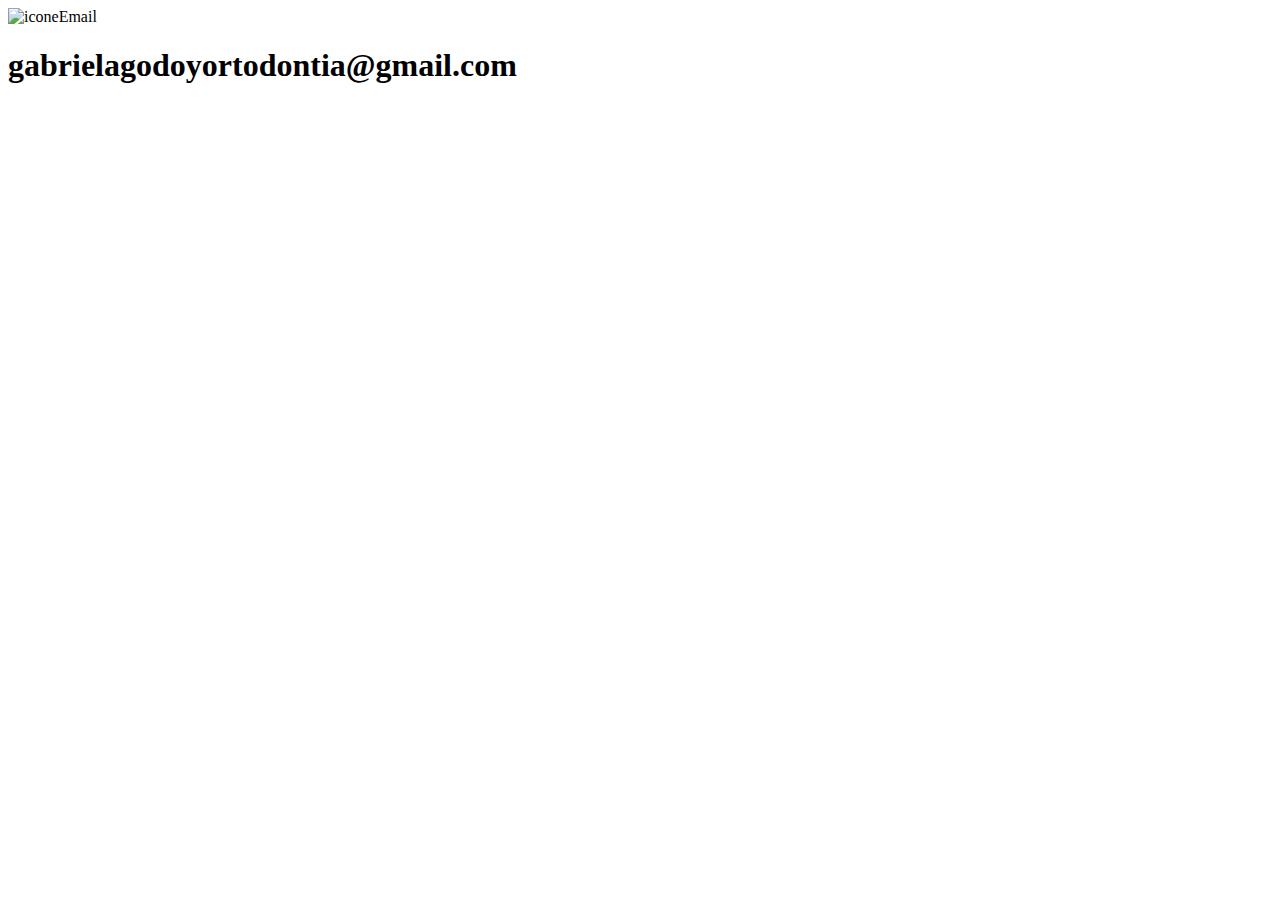
==== index.html @ dfbc002e "first commit" ====
<!DOCTYPE html>
<html lang="pt-br">

<head>
  <meta charset="UTF-8">
  <meta name="viewport" content="width=device-width, initial-scale=1.0">
  <meta name="description" content="Clínica de ortodontia em Belo Horizonte com profissionais renomados.">
  <meta name="keywords" content="ortodontia, dentista, dentista belo horizonte, dentista bh, invisalign bh, ortodontista bh">
  <meta rel="icon" href="favicon.ico">
  <link rel="stylesheet" href="./CSS/style.css">
  <meta property="og:title" content="Aura Ortodontia">
  <meta property="og:description" content="Clínica de ortodontia em Belo Horizonte com profissionais renomados">
  <meta name="apple-mobile-web-app-capable" content="yes">
  <title>Aura Ortodontia | Belo Horizonte</title>
</head>

<body>
  <header>
    <div class="topo">
      <img src="" alt="iconeEmail">
      <h1>gabrielagodoyortodontia@gmail.com</h1>
    </div>
  </header>


</body>

</html>
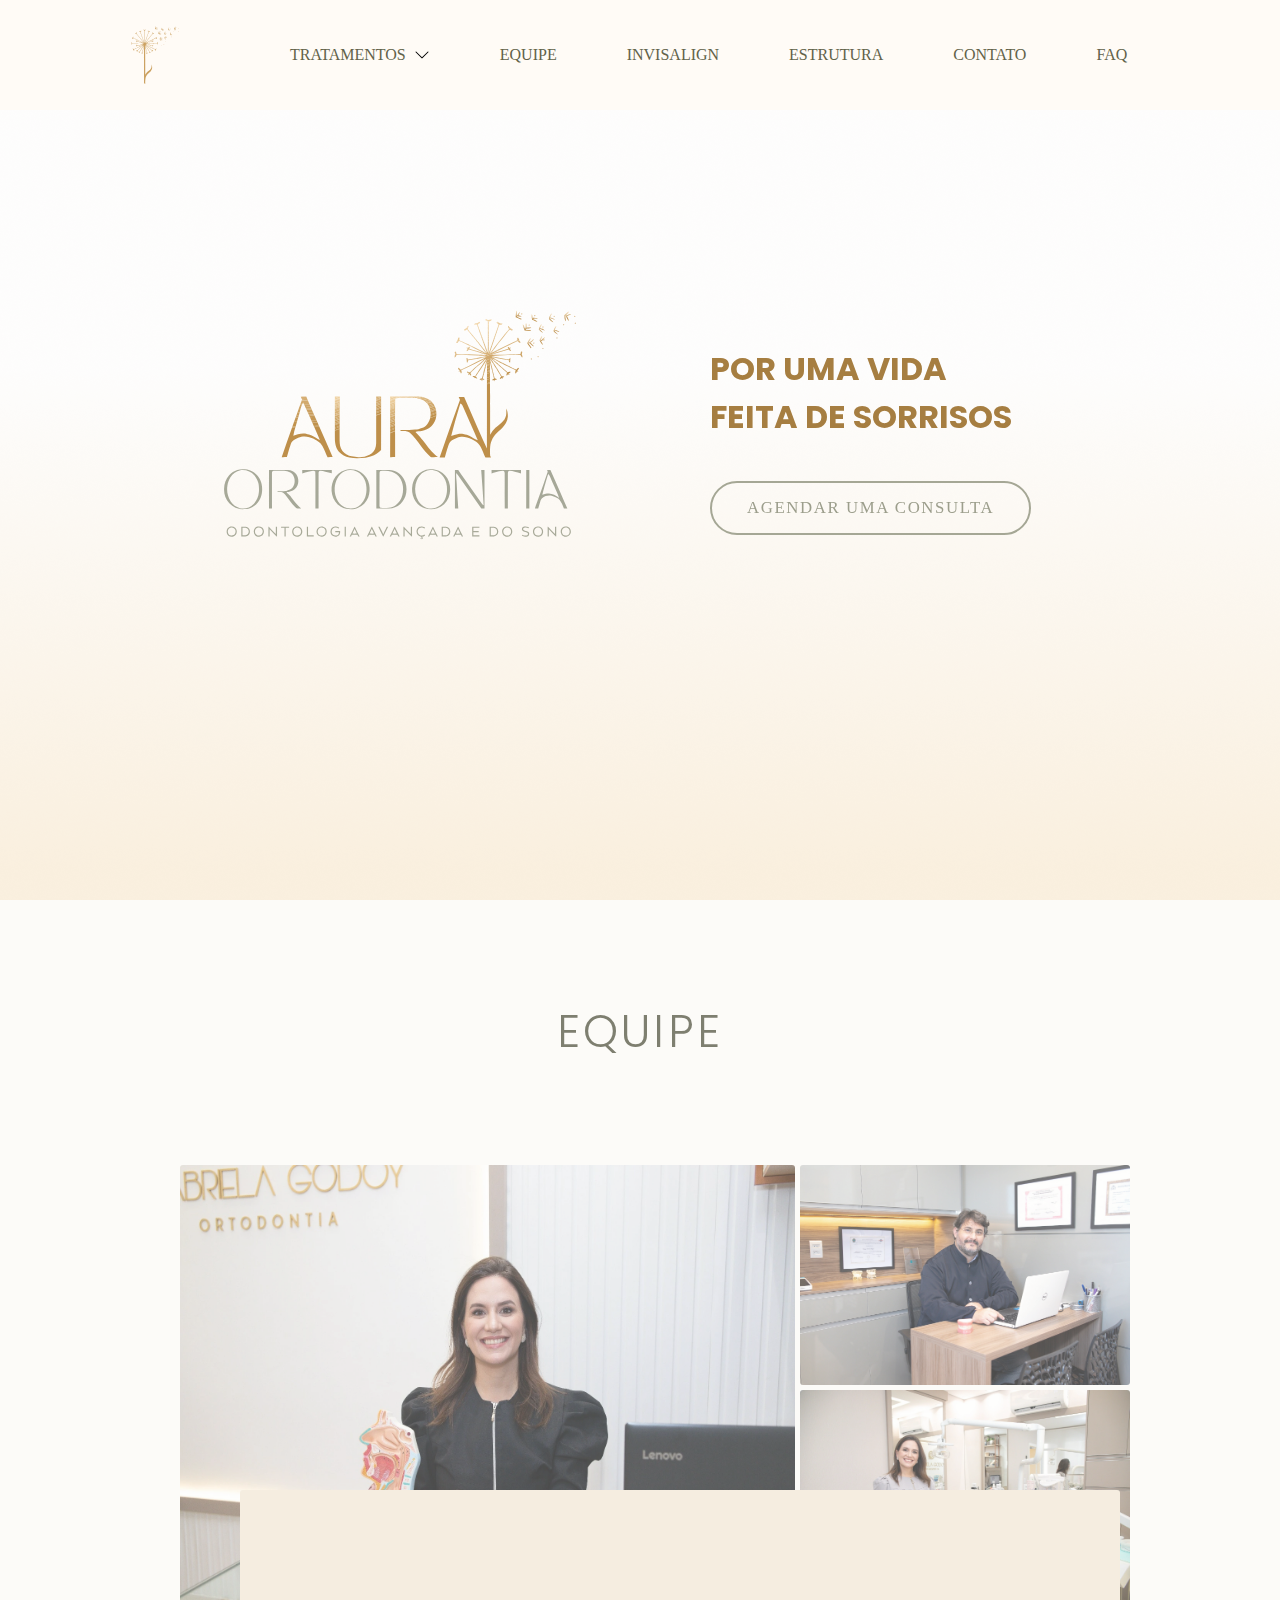
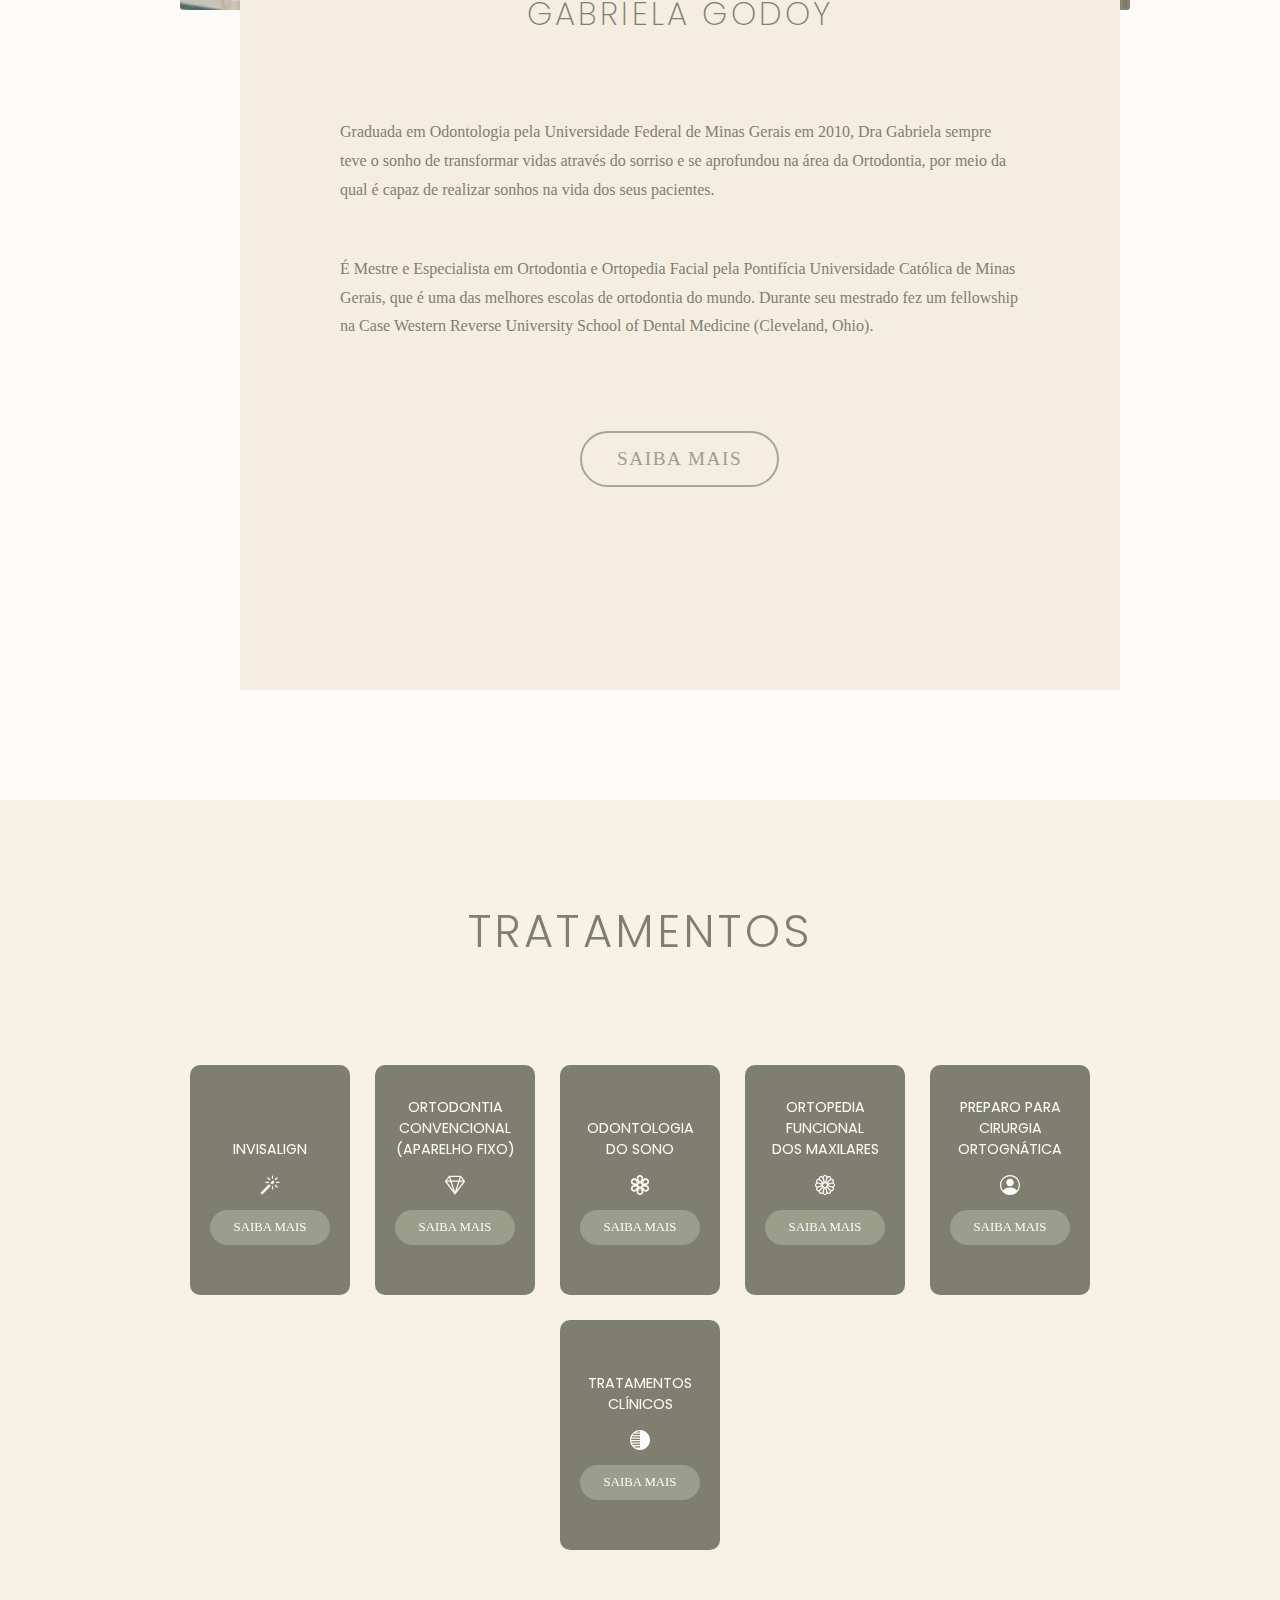
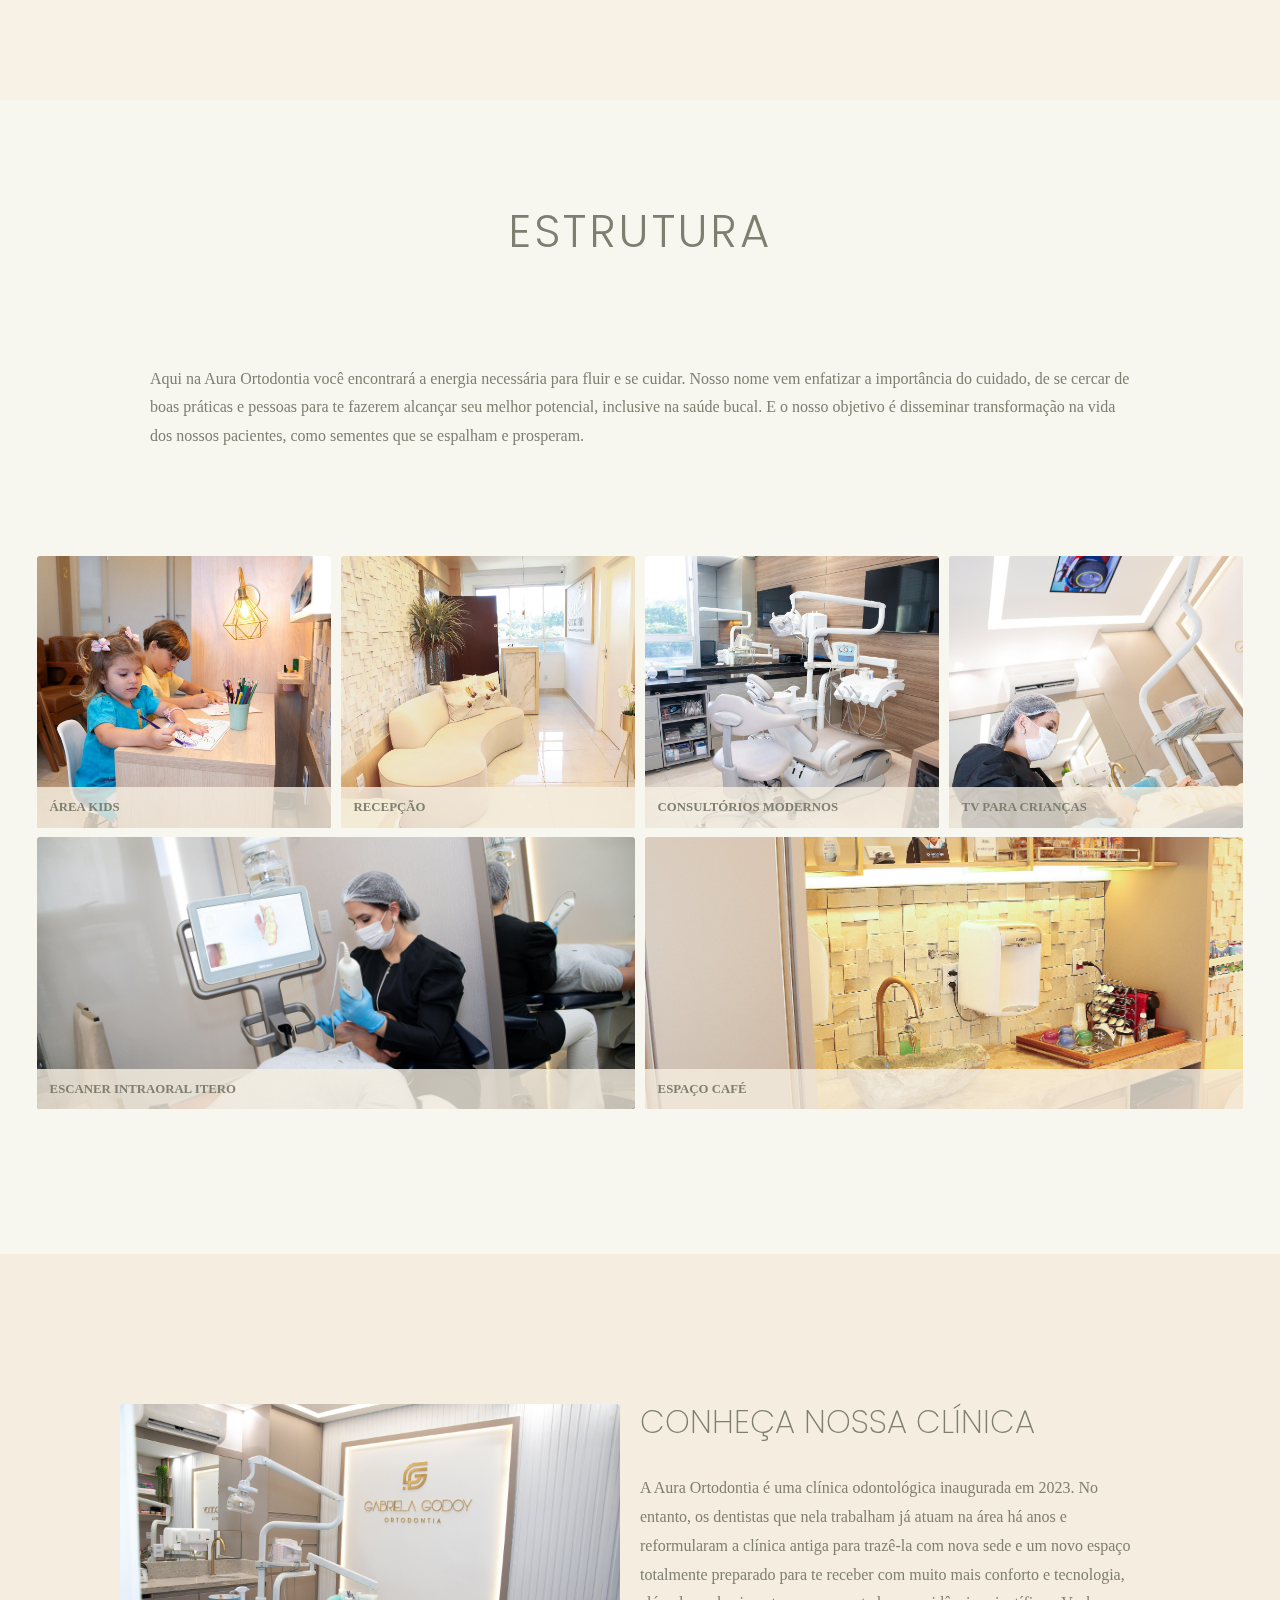
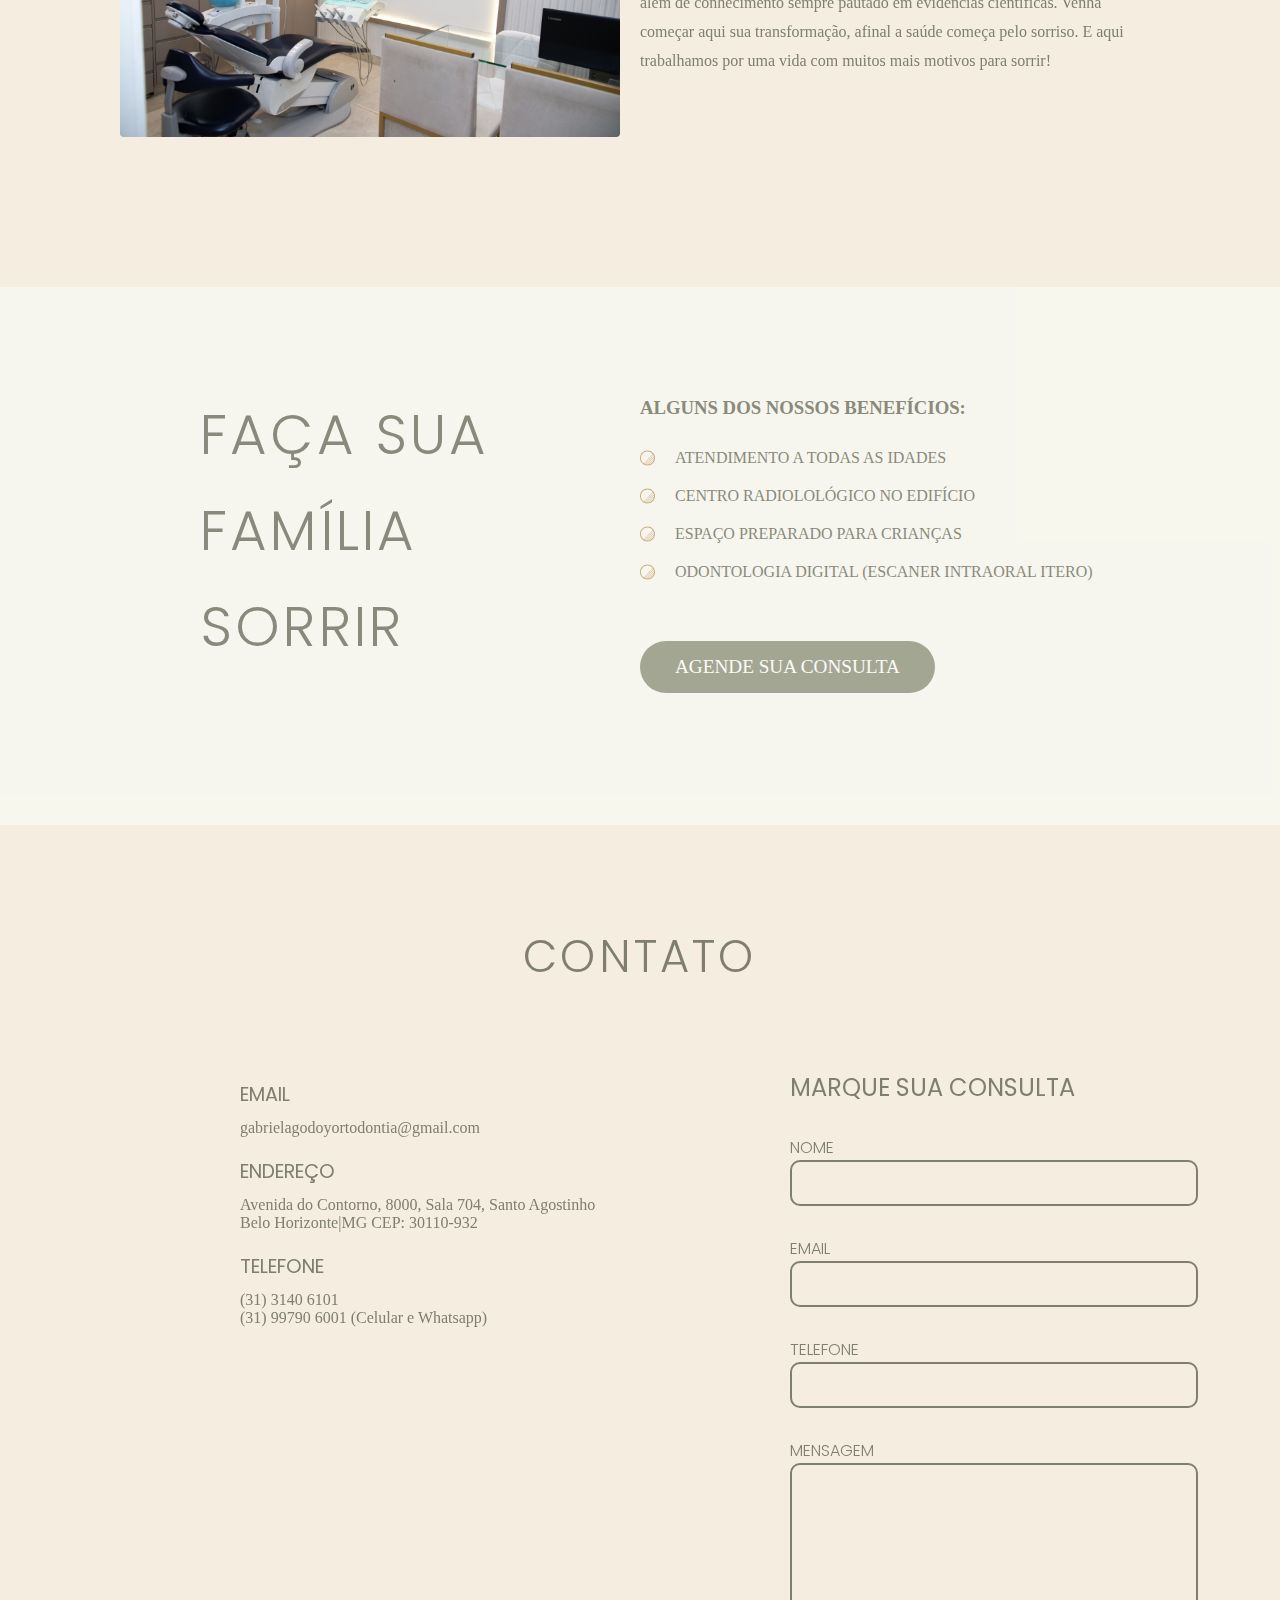
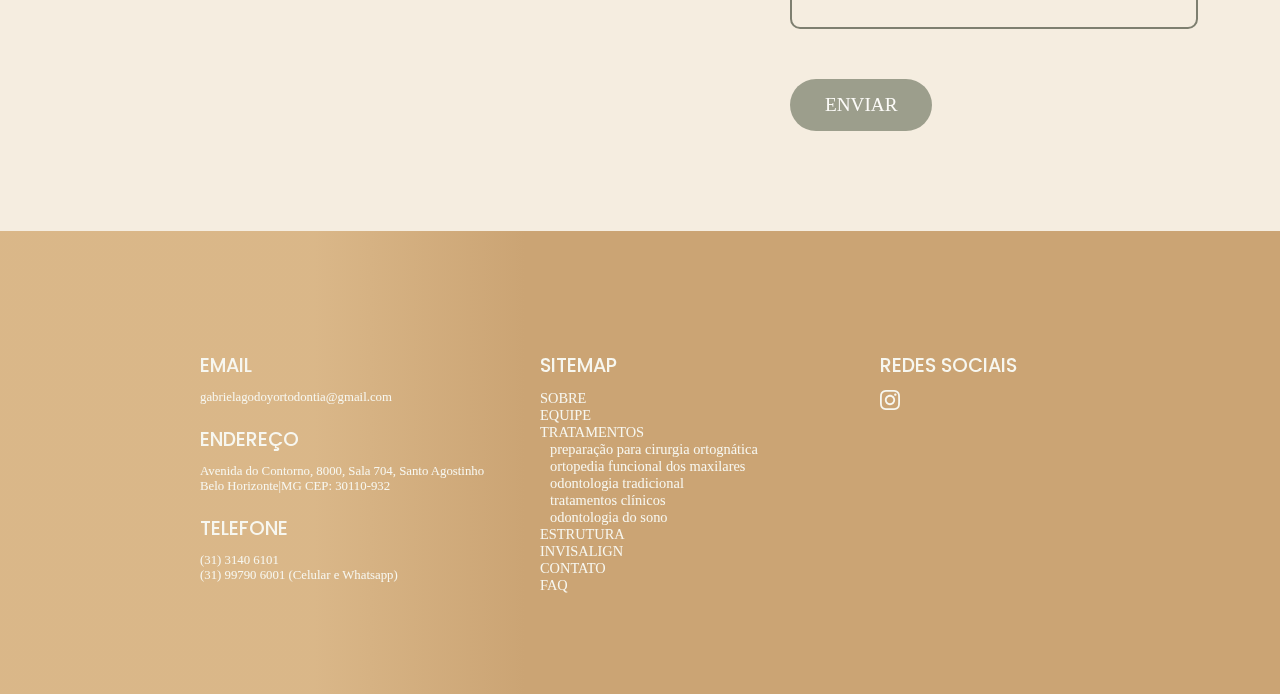
==== commit e6b85500: "Primeiro commit" ====
--- a/index.html
+++ b/index.html
@@ -8,21 +8,209 @@
   <meta name="keywords" content="ortodontia, dentista, dentista belo horizonte, dentista bh, invisalign bh, ortodontista bh">
   <meta rel="icon" href="favicon.ico">
   <link rel="stylesheet" href="./CSS/style.css">
+  <link rel="preconnect" href="https://fonts.googleapis.com">
+  <link rel="preconnect" href="https://fonts.gstatic.com" crossorigin>
+  <link href="https://fonts.googleapis.com/css2?family=Italiana&family=Poiret+One&family=Poppins:ital,wght@0,100;0,200;0,300;0,400;0,500;0,600;0,700;0,800;0,900;1,100;1,200;1,300;1,400;1,500;1,600;1,700;1,800;1,900&display=swap" rel="stylesheet">
   <meta property="og:title" content="Aura Ortodontia">
   <meta property="og:description" content="Clínica de ortodontia em Belo Horizonte com profissionais renomados">
-  <meta name="apple-mobile-web-app-capable" content="yes">
+  <meta name="mobile-web-app-capable" content="yes">
   <title>Aura Ortodontia | Belo Horizonte</title>
 </head>
 
 <body>
   <header>
-    <div class="topo">
-      <img src="" alt="iconeEmail">
-      <h1>gabrielagodoyortodontia@gmail.com</h1>
+    <!-- <div class="endereco" id="home">
+      <img src="./fotos/icones/envelope.svg" alt="icone email">
+      <p>gabrielagodoyortodontia@gmail.com</p>
+      <img src="./fotos/icones/geo.svg" alt="icone local">
+      <p>Avenida do Contorno 800 Sl 704 Santo Agostinho</p>
+      <img src="./fotos/icones/whatsapp.svg" alt="icone whatsapp">
+      <p>31 99790 6001</p>
+    </div> -->
+    <div class="divHeader">
+      <a href="./index.html"><img class="logo-home" src="./fotos/marcaAura/iconePrincOrig.svg" alt="logo aura"></a>
+      <nav class="menu js" id="menu">
+        <button class="js" type="button" data-menu="button">Menu</button>
+        <ul data-menu="list">
+          <li class="item">
+            <a href="#" id="tratamentos">TRATAMENTOS <span><img src="./fotos/icones/chevron-down.svg" alt=""></span></a>
+            <ul class="submenu" id="submenu">
+              <li class="subitem"><a href="./ortognatica.html">preparação para cirurgia ortognática +</a></li>
+              <li class="subitem"><a href="./ortopedia.html">ortopedia funcional dos maxilares +</a></li>
+              <li class="subitem"><a href="./fixo.html">odontologia tradicional (aparelho fixo) +</a></li>
+              <li class="subitem"><a href="./clinica.html">tratamentos clínicos +</a></li>
+              <li class="subitem"><a href="./sono.html">odontologia do sono +</a></li>
+            </ul>
+          </li>
+          <li class="item"><a href="./equipe.html">EQUIPE</a></li>
+          <li class="item"><a href="./invisalign.html">INVISALIGN</a></li>
+          <li class="item"><a href="#estrutura">ESTRUTURA</a></li>
+          <li class="item"><a href="./contato.html">CONTATO</a></li>
+          <li class="item"><a href="./faq.html">FAQ</a></li>
+        </ul>
+      </nav>
+    </div>
+    <div class="intro">
+      <video autoplay muted loop class="video">
+        <source src="./fotos/videos/dentevoando.mp4" type="video/mp4">
+      </video>
+      <div class="logo">
+        <img src="./fotos/marcaAura/logoPrincOriginal.svg" alt="logo Aura">
+      </div>
+      <div class="texto">
+        <h1>POR UMA VIDA<br>FEITA DE SORRISOS</h1>
+        <a href="#contato"><button type="button" class="btnTransp">AGENDAR UMA CONSULTA</button></a>
+      </div>
     </div>
   </header>
-
-
+  <main>
+    <section class="equipe" id="equipe">
+      <h1 class="titleSection">EQUIPE</h1>
+      <div class="socios">
+        <img class="imagem1" src="./fotos/gabi/gabipreto.webp" alt="gabriela godoy">
+        <img class="imagem2" src="./fotos/gabi/socio.jpeg" alt="socios aura">
+        <img class="imagem3" src="./fotos/gabi/gabipe.webp" alt="socios aura">
+      </div>
+      <div class="curriculo">
+        <h2>GABRIELA GODOY</h2>
+        <p>Graduada em Odontologia pela Universidade Federal de Minas Gerais em 2010, Dra Gabriela sempre teve o sonho de transformar vidas através do sorriso e se aprofundou na área da Ortodontia, por meio da qual é capaz de realizar sonhos na vida dos seus pacientes.</p>
+        <p>É Mestre e Especialista em Ortodontia e Ortopedia Facial pela Pontifícia Universidade Católica de Minas Gerais, que é uma das melhores escolas de ortodontia do mundo. Durante seu mestrado fez um fellowship na Case Western Reverse University School of Dental Medicine (Cleveland, Ohio).</p>
+        <a href="./equipe.html"><button type="button" class="btnTransp">SAIBA MAIS</button></a>
+      </div>
+
+    </section>
+    <section class="tratamentos" id="tratamentosSection">
+      <h1 class="titleSection">TRATAMENTOS</h1>
+      <ul class="listaTratamentos">
+        <li>INVISALIGN <img src="./fotos/icones/varinha.svg" alt="icone"> <a href="./invisalign.html"><button type="button" class="btnVerde">SAIBA MAIS</button></a></li>
+        <li>ORTODONTIA<br>CONVENCIONAL<br>(APARELHO FIXO) <img src="./fotos/icones/diamante.svg" alt="icone"> <a href="./fixo.html"><button type="button" class="btnVerde">SAIBA MAIS</button></a></li>
+        <li>ODONTOLOGIA<br>DO SONO <img src="./fotos/icones/flor1.svg" alt="icone"><a href="./sono.html"><button type="button" class="btnVerde">SAIBA MAIS</button></a></li>
+        <li>ORTOPEDIA FUNCIONAL<br>DOS MAXILARES<img src="./fotos/icones/flor2.svg" alt="icone"> <a href="./ortopedia.html"><button type="button" class="btnVerde">SAIBA MAIS</button></a></li>
+        <li>PREPARO PARA<br>CIRURGIA ORTOGNÁTICA <img src="./fotos/icones/pessoa.svg" alt="icone"> <a href="./ortognatica.html"><button type="button" class="btnVerde">SAIBA MAIS</button></li></a>
+        <li>TRATAMENTOS<br>CLÍNICOS<img src="./fotos/icones/circulo2.svg" alt="icone"><a href="./clinica.html"><button type="button" class="btnVerde">SAIBA MAIS</button></a></li>
+      </ul>
+    </section>
+    <article class="estrutura" id="estrutura">
+      <div class="bg">
+        <h1 class="titleSection">ESTRUTURA</h1>
+        <p>Aqui na Aura Ortodontia você encontrará a energia necessária para fluir e se cuidar. Nosso nome vem enfatizar a importância do cuidado, de se cercar de boas práticas e pessoas para te fazerem alcançar seu melhor potencial, inclusive na saúde bucal. E o nosso objetivo é disseminar transformação na vida dos nossos pacientes, como sementes que se espalham e prosperam.
+        </p>
+        <div class="gallery">
+          <figure class="galleryItem">
+            <a href="#"><img src="./fotos/atendimento/kids.webp" alt="Area Kids"></a>
+            <figcaption>Área Kids</figcaption>
+          </figure>
+          <figure class="galleryItem">
+            <a href="#"><img src="./fotos/local/recepcao.webp" alt="Recepção"></a>
+            <figcaption>Recepção</figcaption>
+          </figure>
+          <figure class="galleryItem">
+            <a href="#"><img src="./fotos/local/clinica1.webp" alt="Clinica do sono"></a>
+            <figcaption>Consultórios Modernos</figcaption>
+          </figure>
+          <figure class="galleryItem">
+            <a href="#"><img src="./fotos/local/kids.jpeg" alt="Clinica3"></a>
+            <figcaption>TV para crianças</figcaption>
+          </figure>
+          <figure class="galleryItem">
+            <a href="#"><img src="./fotos/local/itero.jpeg" alt="Itero"></a>
+            <figcaption>Escaner Intraoral Itero</figcaption>
+          </figure>
+          <figure class="galleryItem">
+            <a href="#"><img src="./fotos/local/areacafe.jpg" alt="Area de Cafe"></a>
+            <figcaption>Espaço Café</figcaption>
+          </figure>
+        </div>
+      </div>
+      <div class="conhecaMais">
+        <h2>CONHEÇA NOSSA CLÍNICA</h2>
+        <p>A Aura Ortodontia é uma clínica odontológica inaugurada em 2023. No entanto, os dentistas que nela trabalham já atuam na área há anos e reformularam a clínica antiga para trazê-la com nova sede e um novo espaço totalmente preparado para te receber com muito mais conforto e tecnologia, além de conhecimento sempre pautado em evidências científicas. Venha começar aqui sua transformação, afinal a saúde começa pelo sorriso. E aqui trabalhamos por uma vida com muitos mais motivos para sorrir!
+        </p>
+
+        <img src="./fotos/local/clinica2.webp" alt="clinica">
+
+      </div>
+      <div class="beneficios">
+        <h2 class="h2Responsivo">FAÇA SUA FAMÍLIA SORRIR</h2>
+        <h2>FAÇA SUA<br>FAMÍLIA<br>SORRIR</h2>
+        <div class="listaBeneficios">
+          <h3>ALGUNS DOS NOSSOS BENEFÍCIOS:</h3>
+          <ul>
+            <li class="ben"><img src="./fotos/icones/circulo1.svg" alt="icone">Atendimento a todas as idades</li>
+            <li class="ben"><img src="./fotos/icones/circulo1.svg" alt="icone">Centro Radiolológico no edifício</li>
+            <li class="ben"><img src="./fotos/icones/circulo1.svg" alt="icone">Espaço preparado para crianças</li>
+            <li class="ben"><img src="./fotos/icones/circulo1.svg" alt="icone">Odontologia digital (escaner intraoral itero)</li>
+          </ul>
+          <a href="#contato"><button type="button" class="btnVerde">AGENDE SUA CONSULTA</button></a>
+        </div>
+      </div>
+    </article>
+    <article class="contato" id="contato">
+      <h1 class="titleSection">CONTATO</h1>
+      <div class="divContato">
+        <div class="info">
+          <h2>Email</h2>
+          <p>gabrielagodoyortodontia@gmail.com</p>
+          <h2>Endereço</h2>
+          <p>Avenida do Contorno, 8000, Sala 704, Santo Agostinho<br>Belo Horizonte|MG CEP: 30110-932</p>
+          <h2>Telefone</h2>
+          <p>(31) 3140 6101<br>
+            (31) 99790 6001 (Celular e Whatsapp)</p>
+          <iframe src="https://www.google.com/maps/embed?pb=!1m18!1m12!1m3!1d3751.224460765554!2d-43.93785752535423!3d-19.914943881470233!2m3!1f0!2f0!3f0!3m2!1i1024!2i768!4f13.1!3m3!1m2!1s0xa699f9c78009f9%3A0xa31d48bf377341f1!2sAv.%20do%20Contorno%2C%20800%20-%20704%20-%20Santa%20Efig%C3%AAnia%2C%20Belo%20Horizonte%20-%20MG%2C%2030110-017%2C%20Brasil!5e0!3m2!1spt-BR!2spt!4v1738776912848!5m2!1spt-BR!2spt" width="400" height="300" style="border:0;" allowfullscreen="" loading="lazy" referrerpolicy="no-referrer-when-downgrade"></iframe>
+        </div>
+        <div class="form">
+          <h2>MARQUE SUA CONSULTA</h2>
+          <form action="/action_page.php" method="get">
+            <label for="nome">NOME</label><br>
+            <input class="inputContato" type="text" id="nome" name="nome"> <br>
+            <label for="email">EMAIL</label><br>
+            <input class="inputContato" type="text" id="email" name="email"><br>
+            <label for="telefone">TELEFONE</label><br>
+            <input class="inputContato" type="text" id="telefone" name="telefone"><br>
+            <label for="mensagem">MENSAGEM</label><br>
+            <input class="inputMensagem" type="text" name="mensagem" id="mensagem" class="mensagem"><br>
+            <button type="submit" class="btnVerde">ENVIAR</button>
+          </form>
+        </div>
+      </div>
+    </article>
+  </main>
+  <footer>
+    <div class="infoFooter">
+      <h2>Email</h2>
+      <p>gabrielagodoyortodontia@gmail.com</p>
+      <h2>Endereço</h2>
+      <p>Avenida do Contorno, 8000, Sala 704, Santo Agostinho<br>Belo Horizonte|MG CEP: 30110-932</p>
+      <h2>Telefone</h2>
+      <p>(31) 3140 6101<br>
+        (31) 99790 6001 (Celular e Whatsapp)</p>
+    </div>
+    <div class="sitemap">
+      <h2>SITEMAP</h2>
+      <ul>
+        <li>SOBRE</li>
+        <li>EQUIPE</li>
+        <li>TRATAMENTOS
+          <ul>
+            <li class="i">preparação para cirurgia ortognática</li>
+            <li class="i">ortopedia funcional dos maxilares</li>
+            <li class="i">odontologia tradicional</li>
+            <li class="i">tratamentos clínicos</li>
+            <li class="i">odontologia do sono</li>
+          </ul>
+        </li>
+        <li>ESTRUTURA</li>
+        <li>INVISALIGN</li>
+        <li>CONTATO</li>
+        <li>FAQ</li>
+      </ul>
+    </div>
+    <div class="redessociais">
+      <h2>REDES SOCIAIS</h2>
+      <img src="./fotos/icones/instagram.svg" alt="instagram">
+    </div>
+  </footer>
+  <script src="./JS/script.js"></script>
 </body>
 
 </html>--- a/CSS/style.css
+++ b/CSS/style.css
@@ -0,0 +1,18 @@
+@import url("./home/cores.css");
+@import url("./home/global.css");
+@import url("./home/endereco.css");
+@import url("./menu.css");
+@import url("./home/botao.css");
+@import url("./home/equipe.css");
+@import url("./home/tratamentos.css");
+@import url("./home/estrutura.css");
+@import url("./home/beneficios.css");
+@import url("./home/contato.css");
+@import url("./home/footer.css");
+@import url("./intro.css");
+@import url("./faq/faq.css");
+@import url("./utilitarios.css");
+@import url("./menu-mobile.css");
+@import url("./equipe/equipe.css");
+@import url("./galeria.css");
+@import url("./invisalign/invisalign.css");
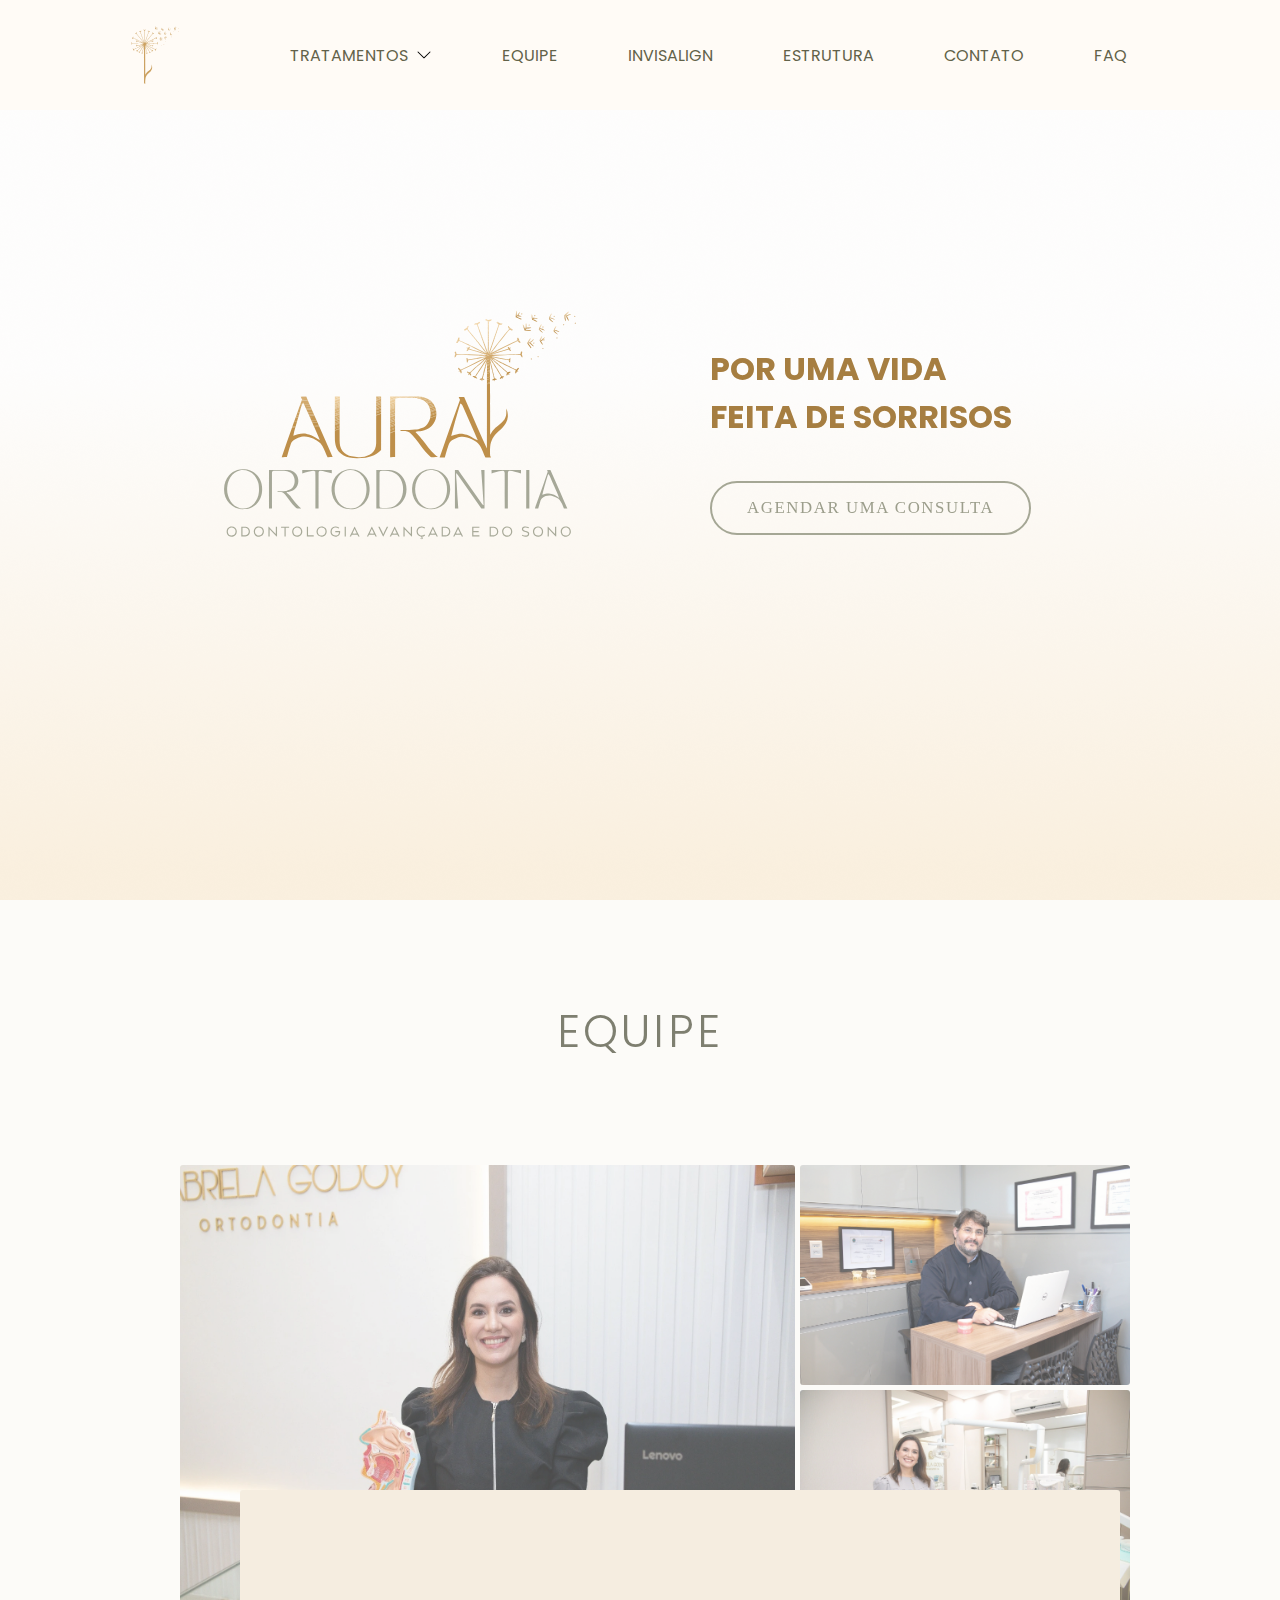
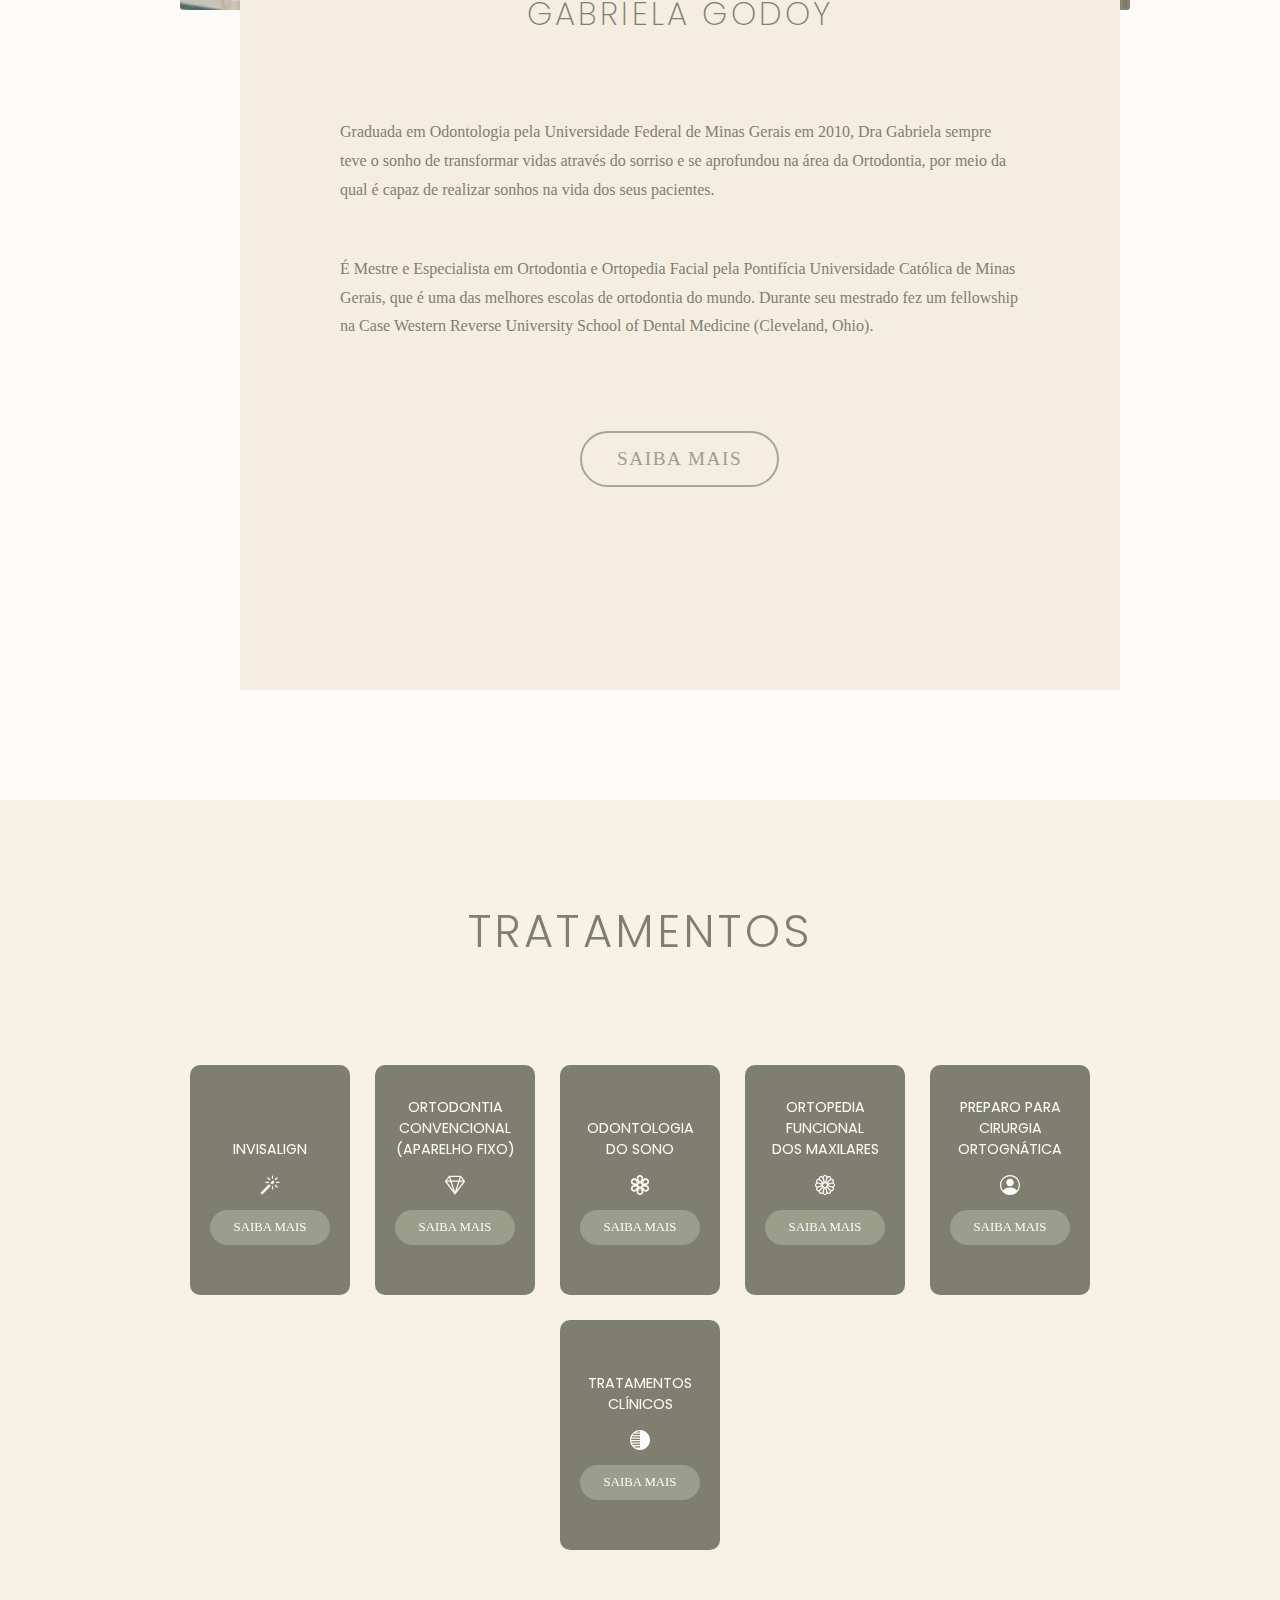
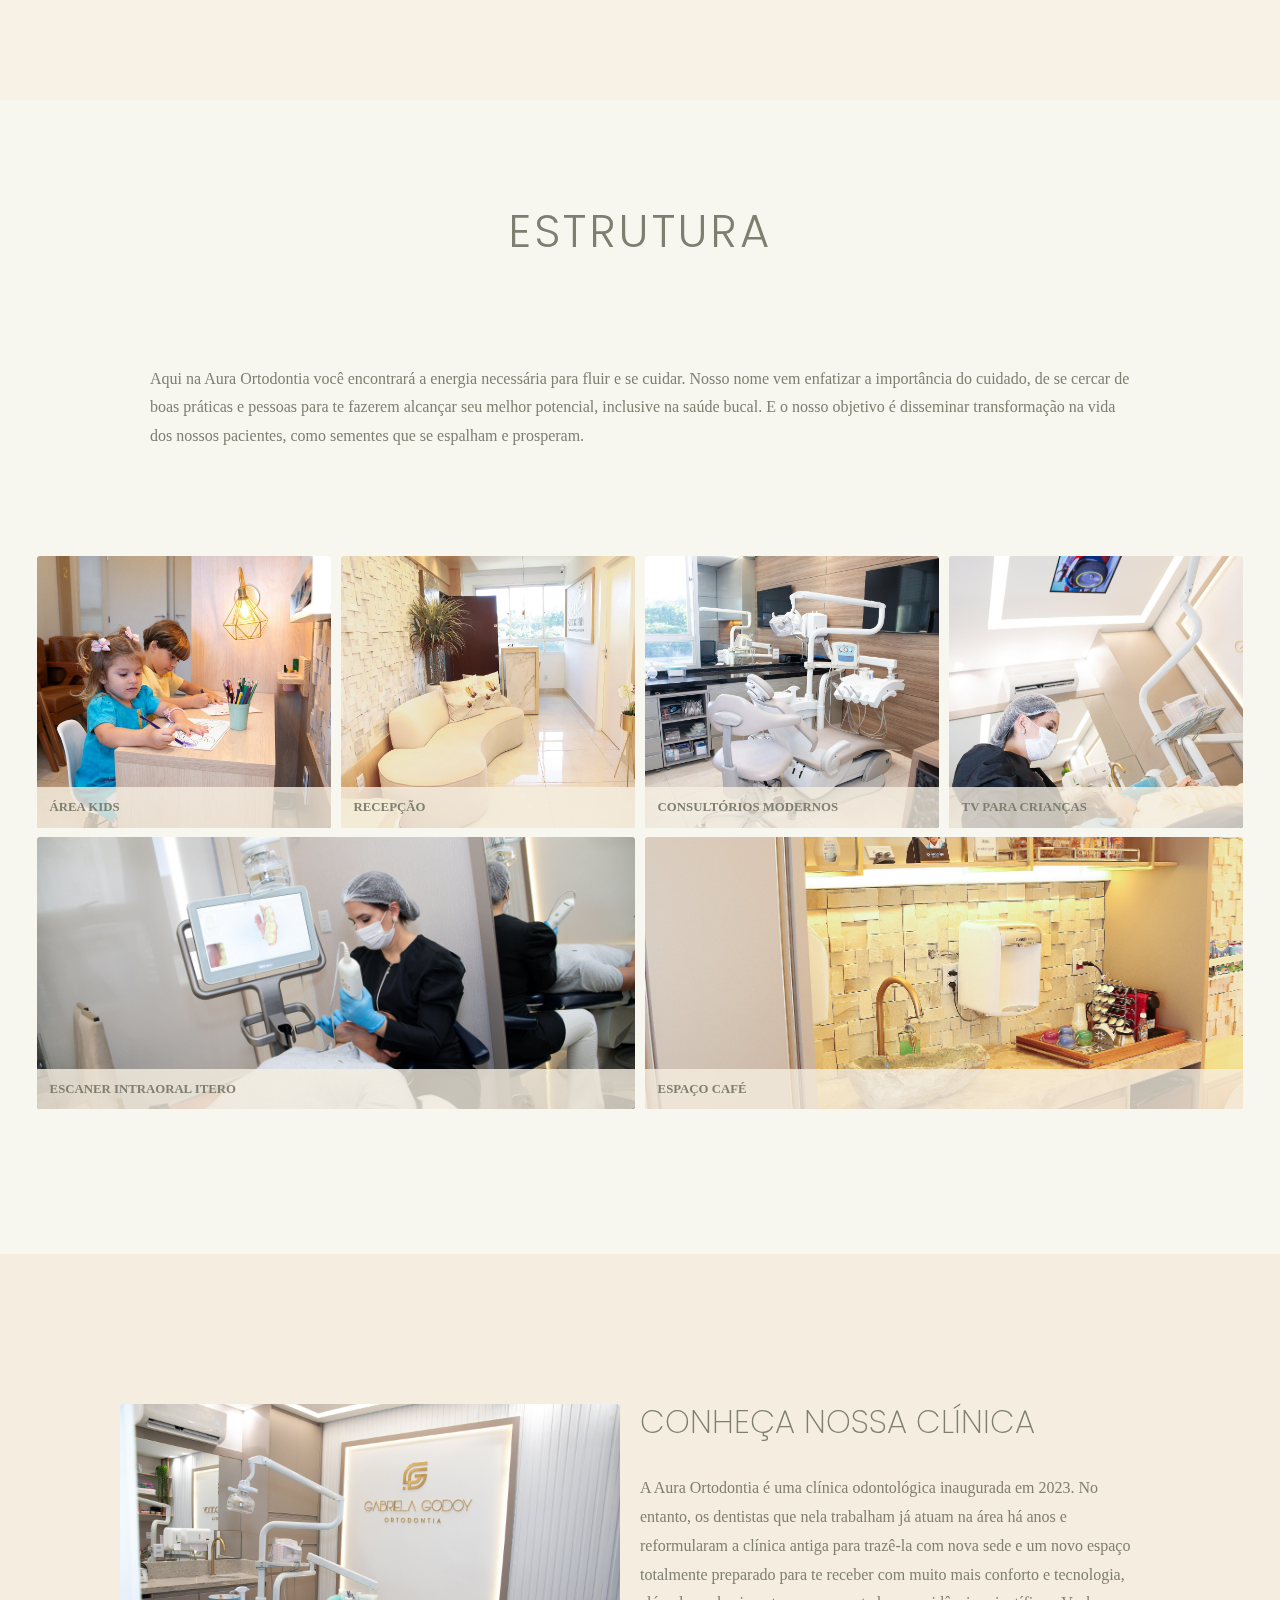
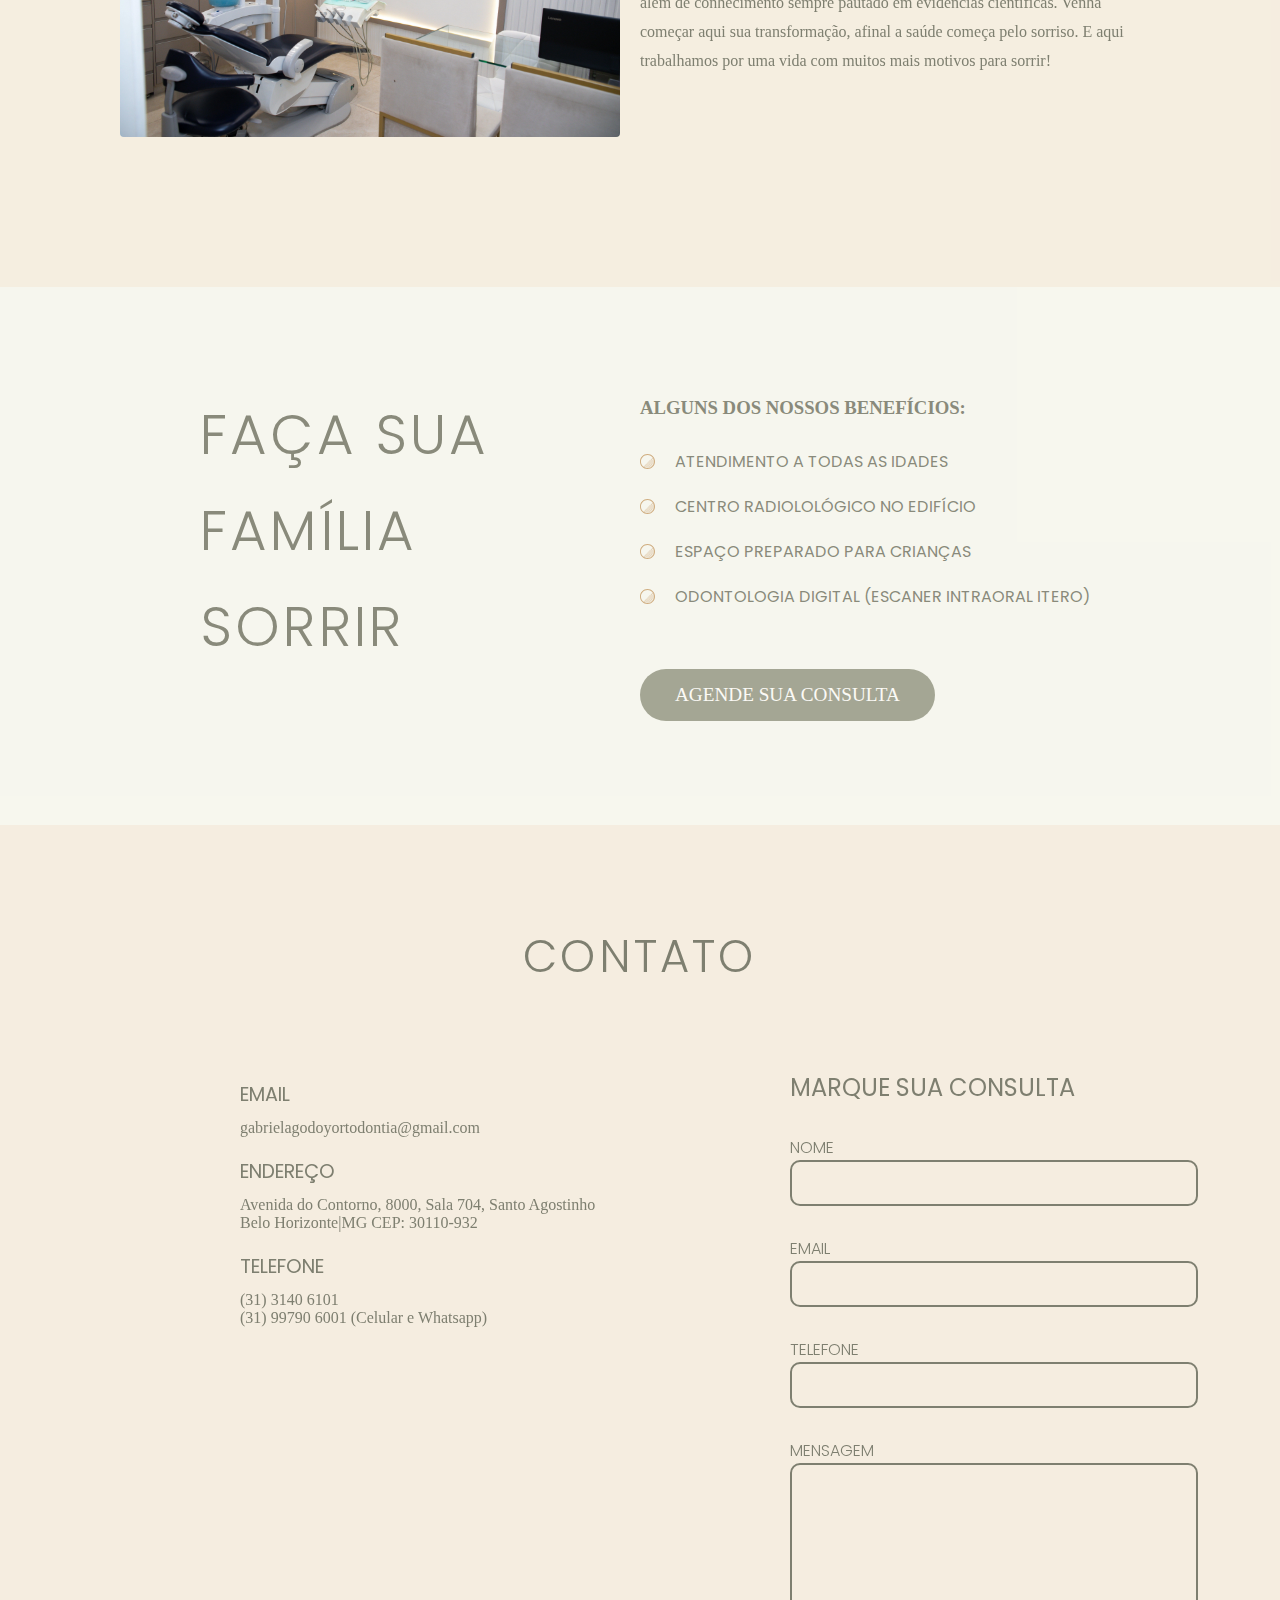
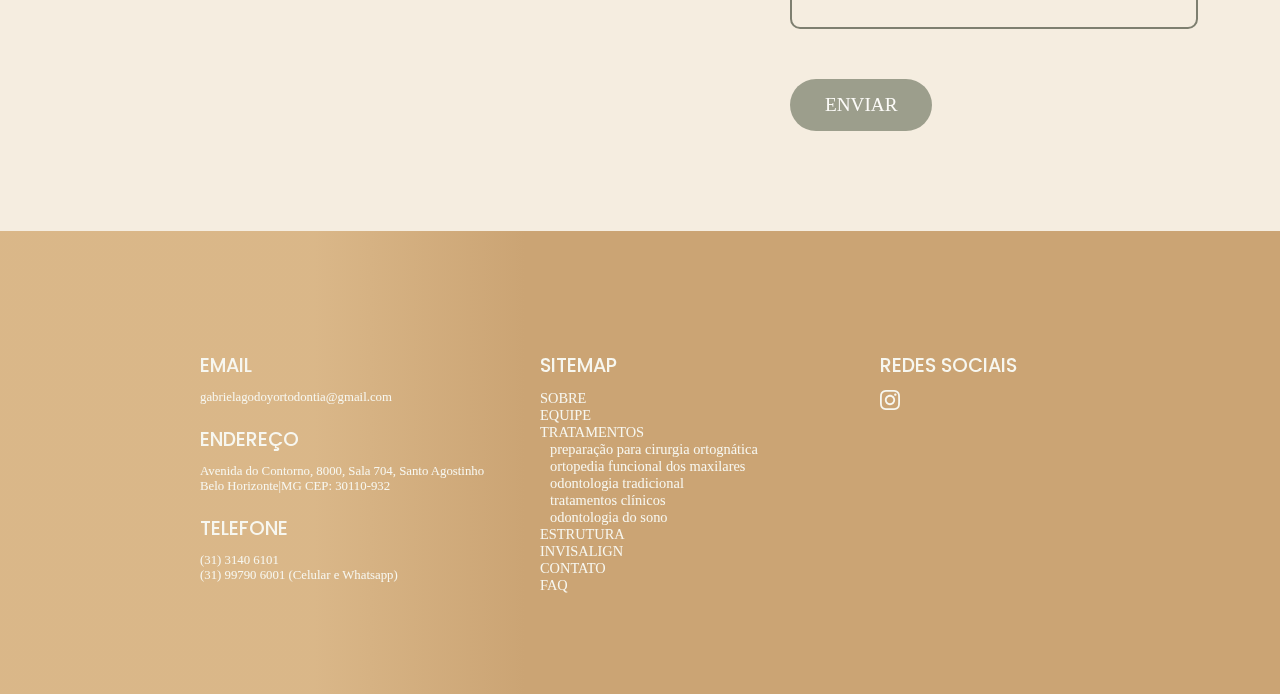
==== commit 425e0a07: "navegacao" ====
--- a/index.html
+++ b/index.html
@@ -33,7 +33,7 @@
         <button class="js" type="button" data-menu="button">Menu</button>
         <ul data-menu="list">
           <li class="item">
-            <a href="#" id="tratamentos">TRATAMENTOS <span><img src="./fotos/icones/chevron-down.svg" alt=""></span></a>
+            <a href="#tratamentosSection" id="tratamentos">TRATAMENTOS <span><img src="./fotos/icones/chevron-down.svg" alt=""></span></a>
             <ul class="submenu" id="submenu">
               <li class="subitem"><a href="./ortognatica.html">preparação para cirurgia ortognática +</a></li>
               <li class="subitem"><a href="./ortopedia.html">ortopedia funcional dos maxilares +</a></li>
@@ -42,7 +42,7 @@
               <li class="subitem"><a href="./sono.html">odontologia do sono +</a></li>
             </ul>
           </li>
-          <li class="item"><a href="./equipe.html">EQUIPE</a></li>
+          <li class="item"><a href="#equipe">EQUIPE</a></li>
           <li class="item"><a href="./invisalign.html">INVISALIGN</a></li>
           <li class="item"><a href="#estrutura">ESTRUTURA</a></li>
           <li class="item"><a href="./contato.html">CONTATO</a></li>
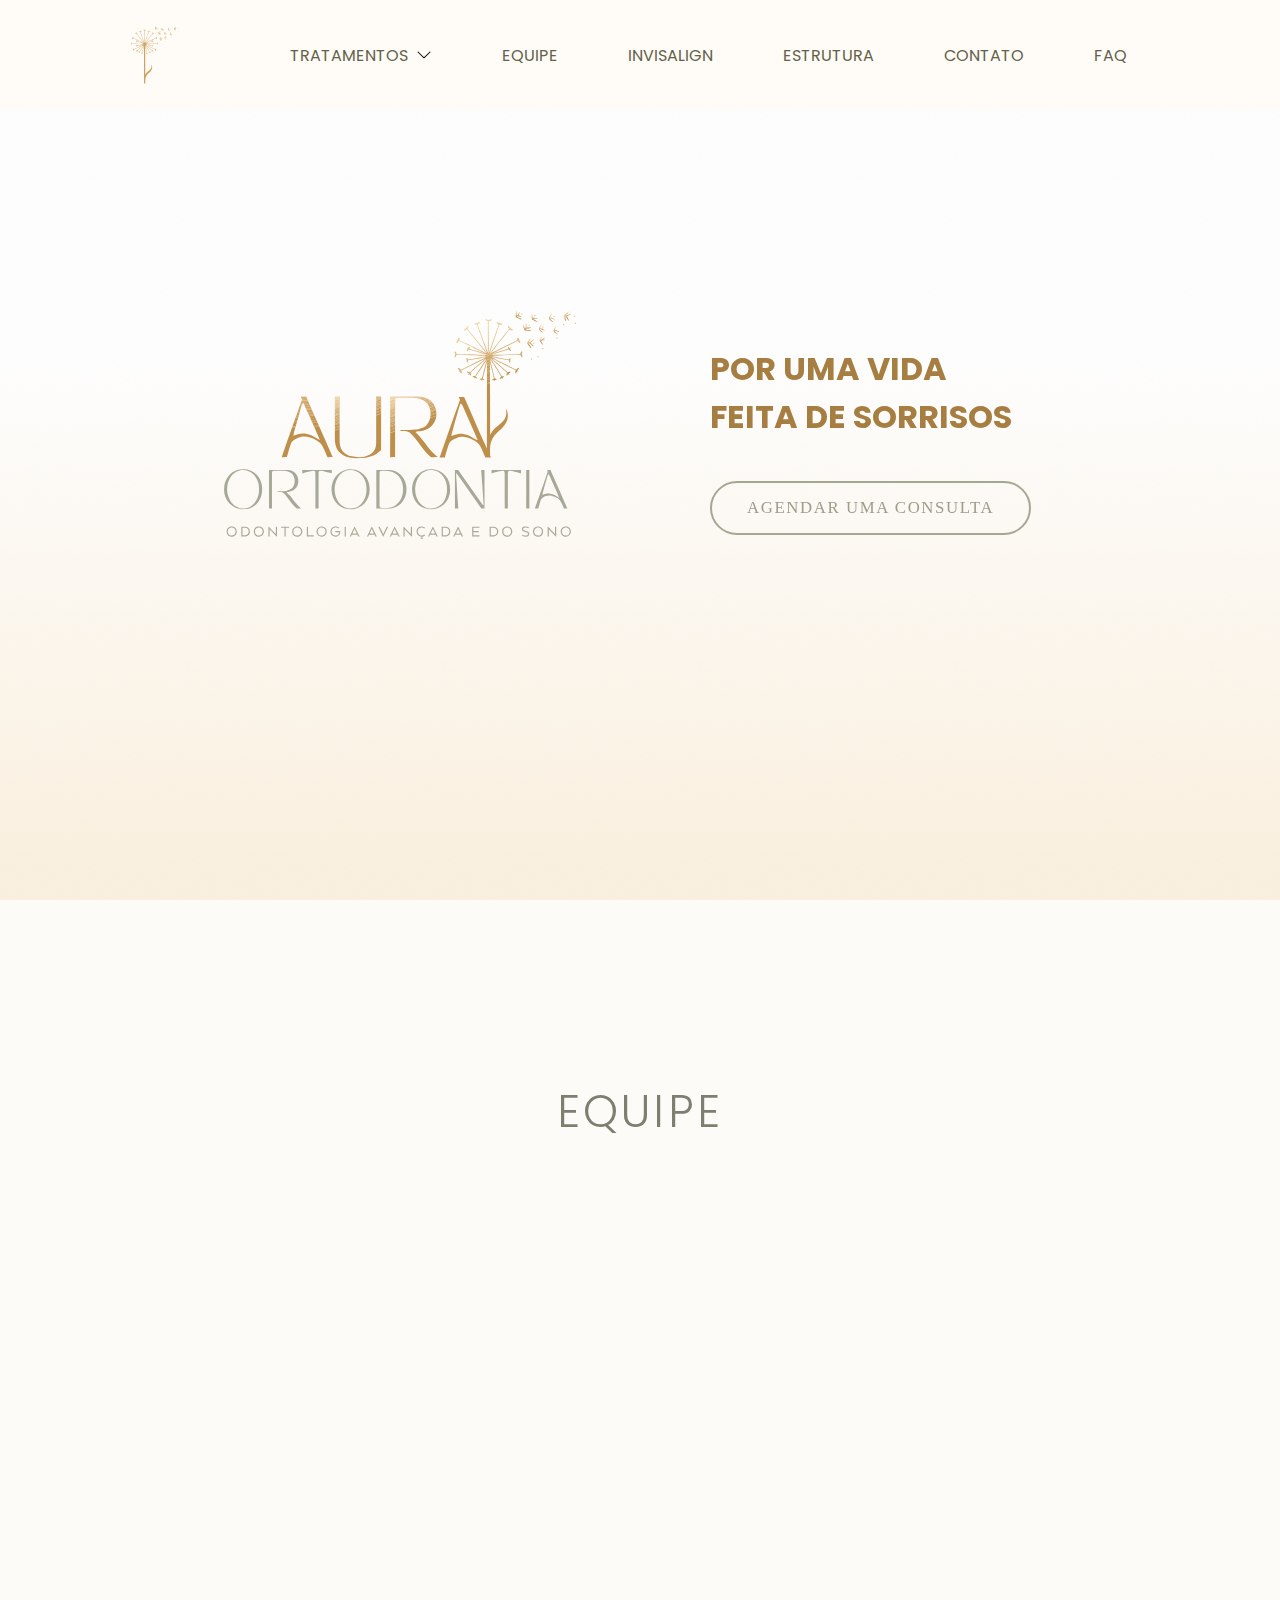
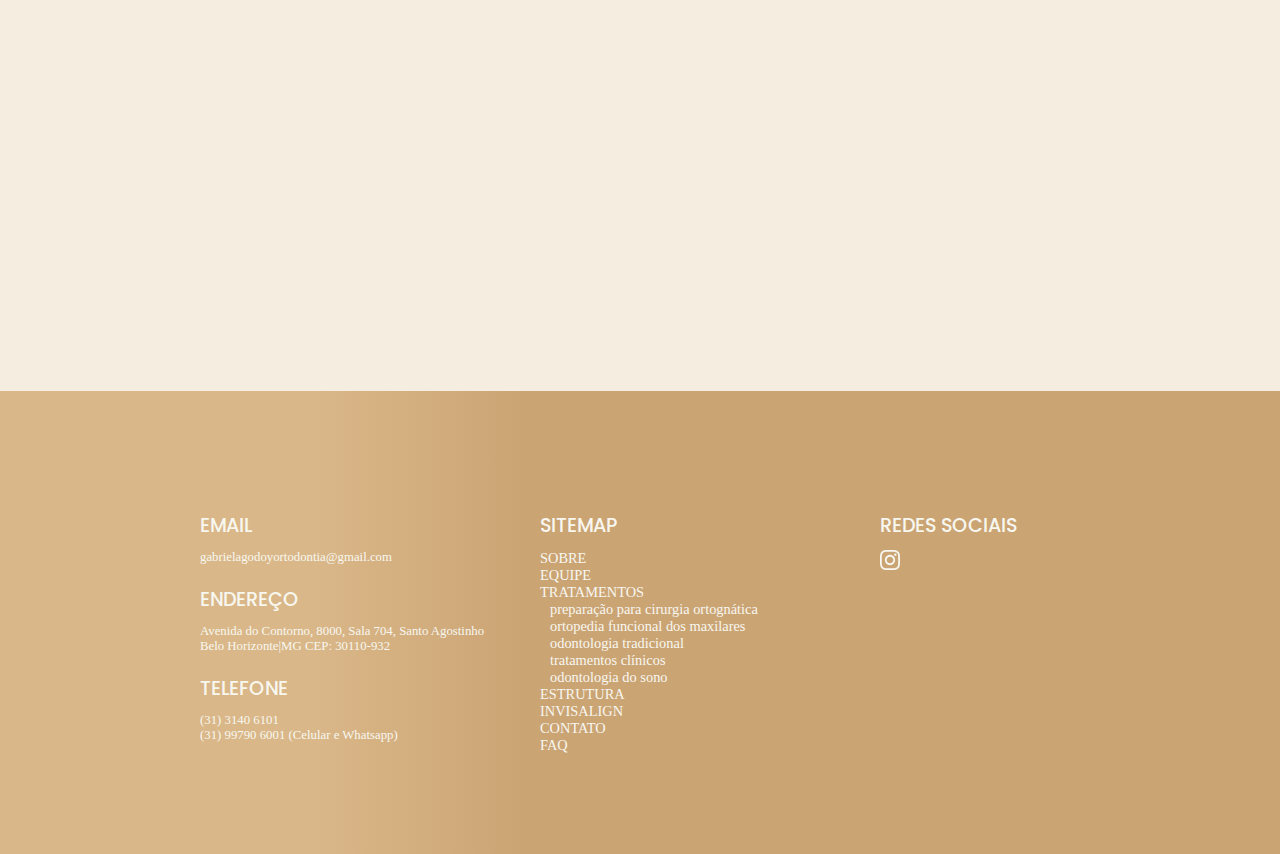
==== commit 2b8d78f5: "animacaoscroll" ====
--- a/index.html
+++ b/index.html
@@ -54,24 +54,24 @@
       <video autoplay muted loop class="video">
         <source src="./fotos/videos/dentevoando.mp4" type="video/mp4">
       </video>
-      <div class="logo">
+      <div class="logo hidden">
         <img src="./fotos/marcaAura/logoPrincOriginal.svg" alt="logo Aura">
       </div>
-      <div class="texto">
+      <div class="texto hidden">
         <h1>POR UMA VIDA<br>FEITA DE SORRISOS</h1>
-        <a href="#contato"><button type="button" class="btnTransp">AGENDAR UMA CONSULTA</button></a>
+        <a href="#contato"><button type="button" class="btnTransp hidden">AGENDAR UMA CONSULTA</button></a>
       </div>
     </div>
   </header>
   <main>
     <section class="equipe" id="equipe">
-      <h1 class="titleSection">EQUIPE</h1>
+      <h1 class="titleSection hidden">EQUIPE</h1>
       <div class="socios">
-        <img class="imagem1" src="./fotos/gabi/gabipreto.webp" alt="gabriela godoy">
-        <img class="imagem2" src="./fotos/gabi/socio.jpeg" alt="socios aura">
-        <img class="imagem3" src="./fotos/gabi/gabipe.webp" alt="socios aura">
-      </div>
-      <div class="curriculo">
+        <img class="imagem1 hidden" src="./fotos/gabi/gabipreto.webp" alt="gabriela godoy">
+        <img class="imagem2 hidden" src="./fotos/gabi/socio.jpeg" alt="socios aura">
+        <img class="imagem3 hidden" src="./fotos/gabi/gabipe.webp" alt="socios aura">
+      </div>
+      <div class="curriculo hidden">
         <h2>GABRIELA GODOY</h2>
         <p>Graduada em Odontologia pela Universidade Federal de Minas Gerais em 2010, Dra Gabriela sempre teve o sonho de transformar vidas através do sorriso e se aprofundou na área da Ortodontia, por meio da qual é capaz de realizar sonhos na vida dos seus pacientes.</p>
         <p>É Mestre e Especialista em Ortodontia e Ortopedia Facial pela Pontifícia Universidade Católica de Minas Gerais, que é uma das melhores escolas de ortodontia do mundo. Durante seu mestrado fez um fellowship na Case Western Reverse University School of Dental Medicine (Cleveland, Ohio).</p>
@@ -80,8 +80,8 @@
 
     </section>
     <section class="tratamentos" id="tratamentosSection">
-      <h1 class="titleSection">TRATAMENTOS</h1>
-      <ul class="listaTratamentos">
+      <h1 class="titleSection hidden">TRATAMENTOS</h1>
+      <ul class="listaTratamentos hidden">
         <li>INVISALIGN <img src="./fotos/icones/varinha.svg" alt="icone"> <a href="./invisalign.html"><button type="button" class="btnVerde">SAIBA MAIS</button></a></li>
         <li>ORTODONTIA<br>CONVENCIONAL<br>(APARELHO FIXO) <img src="./fotos/icones/diamante.svg" alt="icone"> <a href="./fixo.html"><button type="button" class="btnVerde">SAIBA MAIS</button></a></li>
         <li>ODONTOLOGIA<br>DO SONO <img src="./fotos/icones/flor1.svg" alt="icone"><a href="./sono.html"><button type="button" class="btnVerde">SAIBA MAIS</button></a></li>
@@ -92,10 +92,10 @@
     </section>
     <article class="estrutura" id="estrutura">
       <div class="bg">
-        <h1 class="titleSection">ESTRUTURA</h1>
-        <p>Aqui na Aura Ortodontia você encontrará a energia necessária para fluir e se cuidar. Nosso nome vem enfatizar a importância do cuidado, de se cercar de boas práticas e pessoas para te fazerem alcançar seu melhor potencial, inclusive na saúde bucal. E o nosso objetivo é disseminar transformação na vida dos nossos pacientes, como sementes que se espalham e prosperam.
+        <h1 class="titleSection hidden">ESTRUTURA</h1>
+        <p class="hidden">Aqui na Aura Ortodontia você encontrará a energia necessária para fluir e se cuidar. Nosso nome vem enfatizar a importância do cuidado, de se cercar de boas práticas e pessoas para te fazerem alcançar seu melhor potencial, inclusive na saúde bucal. E o nosso objetivo é disseminar transformação na vida dos nossos pacientes, como sementes que se espalham e prosperam.
         </p>
-        <div class="gallery">
+        <div class="gallery hidden">
           <figure class="galleryItem">
             <a href="#"><img src="./fotos/atendimento/kids.webp" alt="Area Kids"></a>
             <figcaption>Área Kids</figcaption>
@@ -122,9 +122,9 @@
           </figure>
         </div>
       </div>
-      <div class="conhecaMais">
-        <h2>CONHEÇA NOSSA CLÍNICA</h2>
-        <p>A Aura Ortodontia é uma clínica odontológica inaugurada em 2023. No entanto, os dentistas que nela trabalham já atuam na área há anos e reformularam a clínica antiga para trazê-la com nova sede e um novo espaço totalmente preparado para te receber com muito mais conforto e tecnologia, além de conhecimento sempre pautado em evidências científicas. Venha começar aqui sua transformação, afinal a saúde começa pelo sorriso. E aqui trabalhamos por uma vida com muitos mais motivos para sorrir!
+      <div class="conhecaMais hidden">
+        <h2 class="hidden">CONHEÇA NOSSA CLÍNICA</h2>
+        <p class="hidden">A Aura Ortodontia é uma clínica odontológica inaugurada em 2023. No entanto, os dentistas que nela trabalham já atuam na área há anos e reformularam a clínica antiga para trazê-la com nova sede e um novo espaço totalmente preparado para te receber com muito mais conforto e tecnologia, além de conhecimento sempre pautado em evidências científicas. Venha começar aqui sua transformação, afinal a saúde começa pelo sorriso. E aqui trabalhamos por uma vida com muitos mais motivos para sorrir!
         </p>
 
         <img src="./fotos/local/clinica2.webp" alt="clinica">
@@ -132,8 +132,8 @@
       </div>
       <div class="beneficios">
         <h2 class="h2Responsivo">FAÇA SUA FAMÍLIA SORRIR</h2>
-        <h2>FAÇA SUA<br>FAMÍLIA<br>SORRIR</h2>
-        <div class="listaBeneficios">
+        <h2 class="hidden">FAÇA SUA<br>FAMÍLIA<br>SORRIR</h2>
+        <div class="listaBeneficios hidden">
           <h3>ALGUNS DOS NOSSOS BENEFÍCIOS:</h3>
           <ul>
             <li class="ben"><img src="./fotos/icones/circulo1.svg" alt="icone">Atendimento a todas as idades</li>
@@ -146,9 +146,9 @@
       </div>
     </article>
     <article class="contato" id="contato">
-      <h1 class="titleSection">CONTATO</h1>
+      <h1 class="titleSection hidden">CONTATO</h1>
       <div class="divContato">
-        <div class="info">
+        <div class="info hidden">
           <h2>Email</h2>
           <p>gabrielagodoyortodontia@gmail.com</p>
           <h2>Endereço</h2>
@@ -158,7 +158,7 @@
             (31) 99790 6001 (Celular e Whatsapp)</p>
           <iframe src="https://www.google.com/maps/embed?pb=!1m18!1m12!1m3!1d3751.224460765554!2d-43.93785752535423!3d-19.914943881470233!2m3!1f0!2f0!3f0!3m2!1i1024!2i768!4f13.1!3m3!1m2!1s0xa699f9c78009f9%3A0xa31d48bf377341f1!2sAv.%20do%20Contorno%2C%20800%20-%20704%20-%20Santa%20Efig%C3%AAnia%2C%20Belo%20Horizonte%20-%20MG%2C%2030110-017%2C%20Brasil!5e0!3m2!1spt-BR!2spt!4v1738776912848!5m2!1spt-BR!2spt" width="400" height="300" style="border:0;" allowfullscreen="" loading="lazy" referrerpolicy="no-referrer-when-downgrade"></iframe>
         </div>
-        <div class="form">
+        <div class="form hidden">
           <h2>MARQUE SUA CONSULTA</h2>
           <form action="/action_page.php" method="get">
             <label for="nome">NOME</label><br>
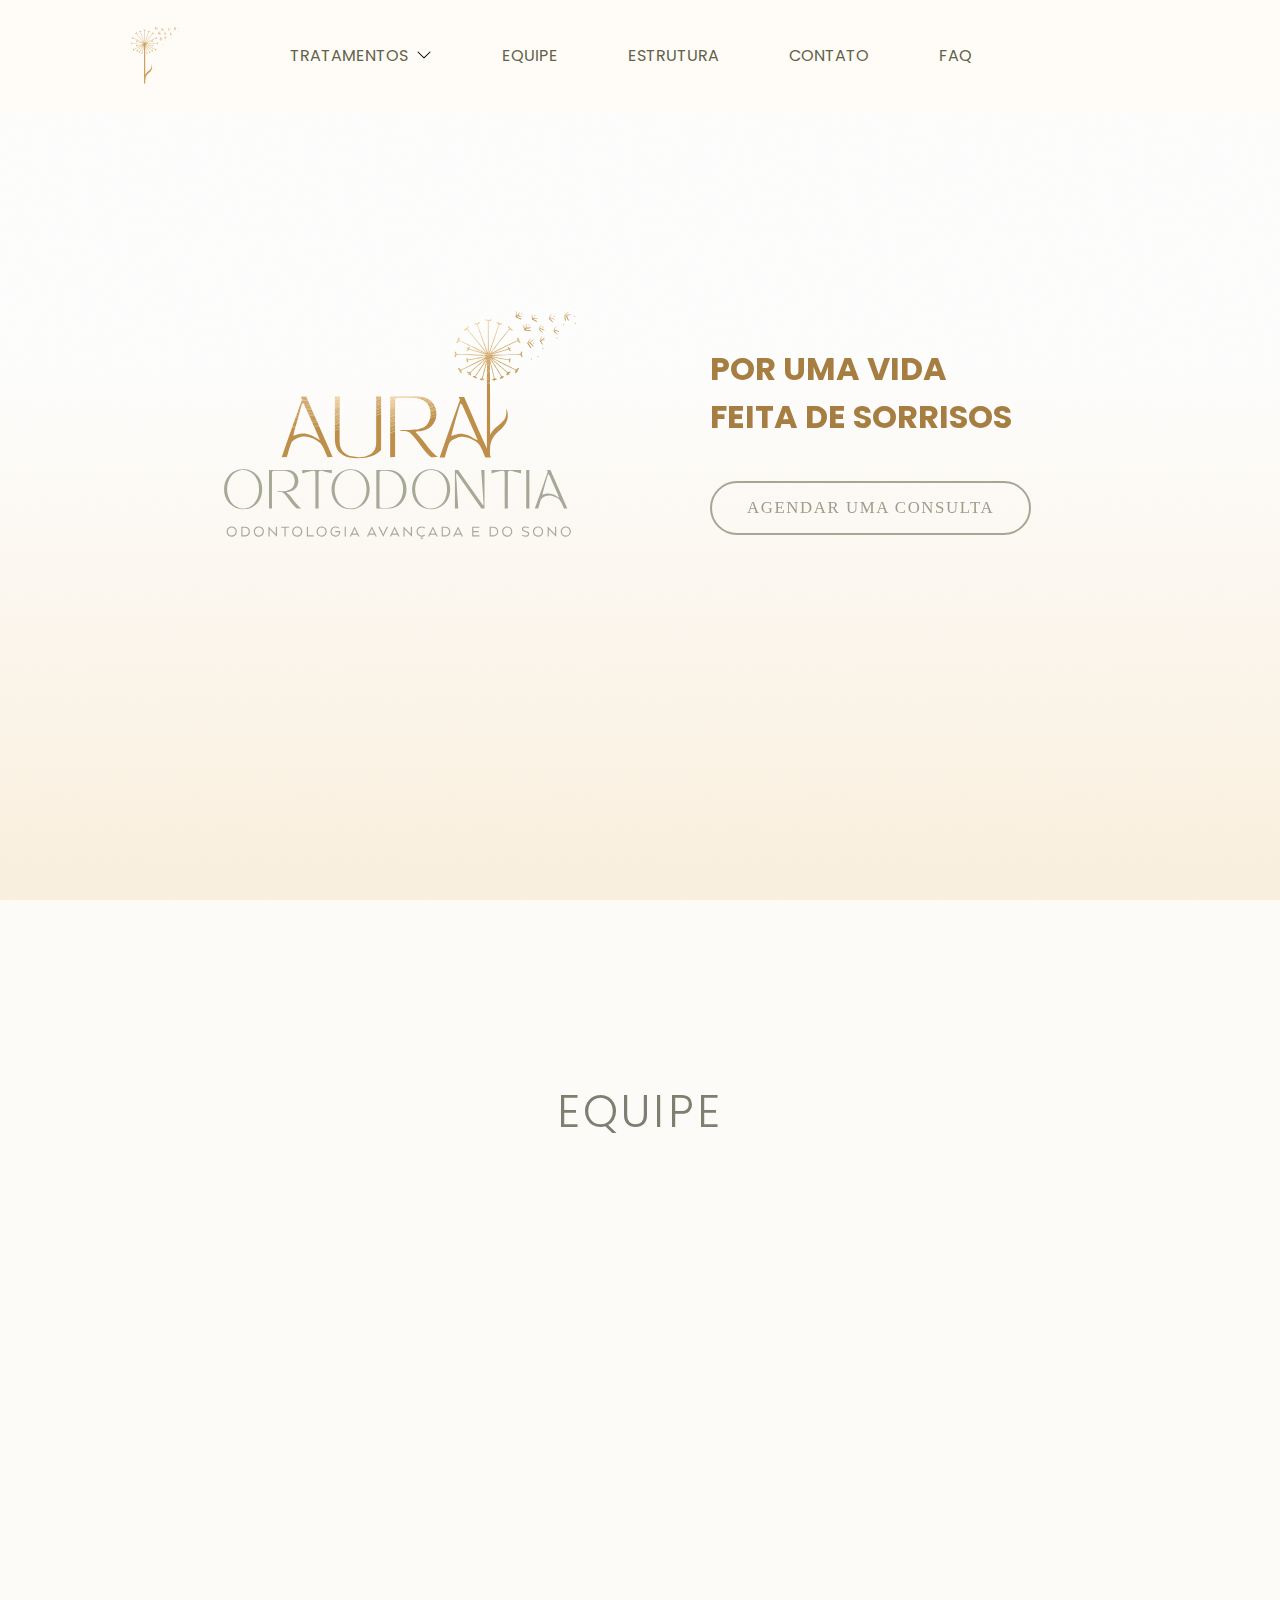
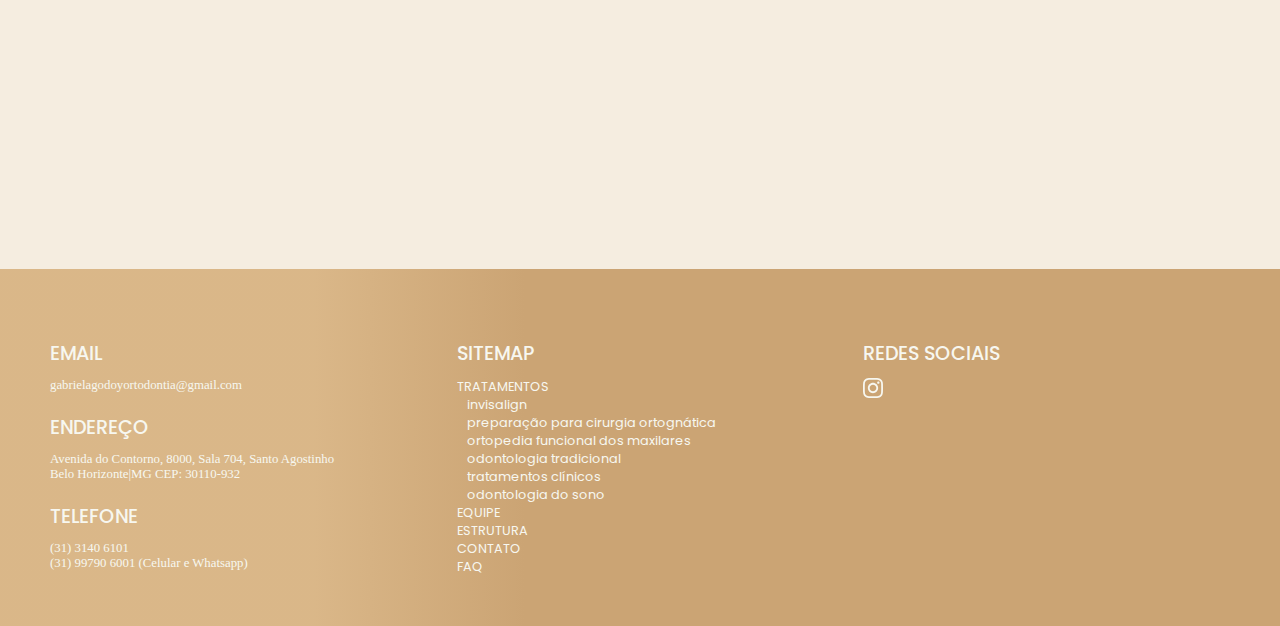
==== commit 278ed70b: "mudancas finais" ====
--- a/index.html
+++ b/index.html
@@ -11,6 +11,7 @@
   <link rel="preconnect" href="https://fonts.googleapis.com">
   <link rel="preconnect" href="https://fonts.gstatic.com" crossorigin>
   <link href="https://fonts.googleapis.com/css2?family=Italiana&family=Poiret+One&family=Poppins:ital,wght@0,100;0,200;0,300;0,400;0,500;0,600;0,700;0,800;0,900;1,100;1,200;1,300;1,400;1,500;1,600;1,700;1,800;1,900&display=swap" rel="stylesheet">
+  <link rel="shortcut icon" href="./fotos/icones/favicon.ico" />
   <meta property="og:title" content="Aura Ortodontia">
   <meta property="og:description" content="Clínica de ortodontia em Belo Horizonte com profissionais renomados">
   <meta name="mobile-web-app-capable" content="yes">
@@ -35,15 +36,16 @@
           <li class="item">
             <a href="#tratamentosSection" id="tratamentos">TRATAMENTOS <span><img src="./fotos/icones/chevron-down.svg" alt=""></span></a>
             <ul class="submenu" id="submenu">
+              <li class="subitem"><a href="./invisalign.html">invisalign +</a></li>
               <li class="subitem"><a href="./ortognatica.html">preparação para cirurgia ortognática +</a></li>
               <li class="subitem"><a href="./ortopedia.html">ortopedia funcional dos maxilares +</a></li>
               <li class="subitem"><a href="./fixo.html">odontologia tradicional (aparelho fixo) +</a></li>
               <li class="subitem"><a href="./clinica.html">tratamentos clínicos +</a></li>
               <li class="subitem"><a href="./sono.html">odontologia do sono +</a></li>
+
             </ul>
           </li>
           <li class="item"><a href="#equipe">EQUIPE</a></li>
-          <li class="item"><a href="./invisalign.html">INVISALIGN</a></li>
           <li class="item"><a href="#estrutura">ESTRUTURA</a></li>
           <li class="item"><a href="./contato.html">CONTATO</a></li>
           <li class="item"><a href="./faq.html">FAQ</a></li>
@@ -75,7 +77,12 @@
         <h2>GABRIELA GODOY</h2>
         <p>Graduada em Odontologia pela Universidade Federal de Minas Gerais em 2010, Dra Gabriela sempre teve o sonho de transformar vidas através do sorriso e se aprofundou na área da Ortodontia, por meio da qual é capaz de realizar sonhos na vida dos seus pacientes.</p>
         <p>É Mestre e Especialista em Ortodontia e Ortopedia Facial pela Pontifícia Universidade Católica de Minas Gerais, que é uma das melhores escolas de ortodontia do mundo. Durante seu mestrado fez um fellowship na Case Western Reverse University School of Dental Medicine (Cleveland, Ohio).</p>
-        <a href="./equipe.html"><button type="button" class="btnTransp">SAIBA MAIS</button></a>
+        <p>É Doutora em Ciências da Saúde pela Faculdade de Medicina da Universidade Federal de Minas Gerais. Através do seu doutorado ampliou a visão da Ortodontia como uma área multidisciplinar na saúde do indivíduo e atualmente faz parte do corpo clínico do Ambulatório do Respirador Oral do Hospital das Clínicas de Minas Gerais como Ortodontista, onde faz atendimento a pacientes do SUS e desenvolve várias pesquisas. Possui Capacitação em Odontologia do Sono, permitindo que ela agregue seus conhecimentos de Ortodontia com os da Odontologia do Sono para tratar crianças respiradoras orais e, também, adultos.</p>
+        <p> É professora do curso de Extensão “Tratamento ortodôntico do paciente respirador oral” da Faculdade de Odontologia da UFMG. Hoje atende muitas crianças respiradoras orais no consultório e tem a ortopedia funcional dos maxilares como um dos pilares da sua prática clínica, e ama atender crianças.</p>
+        <p>Também tem aperfeiçoamento em Dentística Restauradora, o que a possibilita ter uma visão estética de todos os seus casos, com foco também na satisfação do paciente.</p>
+        <p>Possui ampla experiência no tratamento ortodôntico com alinhadores, usando o sistema Invisalign há anos, tendo prática também com outras marcas. Trabalha ainda com ortodontia fixa em adultos, incluindo casos de cirurgia ortognática.
+        </p>
+
       </div>
 
     </section>
@@ -110,11 +117,11 @@
           </figure>
           <figure class="galleryItem">
             <a href="#"><img src="./fotos/local/kids.jpeg" alt="Clinica3"></a>
-            <figcaption>TV para crianças</figcaption>
+            <figcaption>TV para pacientes</figcaption>
           </figure>
           <figure class="galleryItem">
             <a href="#"><img src="./fotos/local/itero.jpeg" alt="Itero"></a>
-            <figcaption>Escaner Intraoral Itero</figcaption>
+            <figcaption>Scanner Intraoral Itero</figcaption>
           </figure>
           <figure class="galleryItem">
             <a href="#"><img src="./fotos/local/areacafe.jpg" alt="Area de Cafe"></a>
@@ -139,7 +146,7 @@
             <li class="ben"><img src="./fotos/icones/circulo1.svg" alt="icone">Atendimento a todas as idades</li>
             <li class="ben"><img src="./fotos/icones/circulo1.svg" alt="icone">Centro Radiolológico no edifício</li>
             <li class="ben"><img src="./fotos/icones/circulo1.svg" alt="icone">Espaço preparado para crianças</li>
-            <li class="ben"><img src="./fotos/icones/circulo1.svg" alt="icone">Odontologia digital (escaner intraoral itero)</li>
+            <li class="ben"><img src="./fotos/icones/circulo1.svg" alt="icone">Odontologia digital (scanner intraoral itero)</li>
           </ul>
           <a href="#contato"><button type="button" class="btnVerde">AGENDE SUA CONSULTA</button></a>
         </div>
@@ -188,21 +195,21 @@
     <div class="sitemap">
       <h2>SITEMAP</h2>
       <ul>
-        <li>SOBRE</li>
-        <li>EQUIPE</li>
-        <li>TRATAMENTOS
+
+        <li><a href="./index.html#tratamentos">TRATAMENTOS</a>
           <ul>
-            <li class="i">preparação para cirurgia ortognática</li>
-            <li class="i">ortopedia funcional dos maxilares</li>
-            <li class="i">odontologia tradicional</li>
-            <li class="i">tratamentos clínicos</li>
-            <li class="i">odontologia do sono</li>
+            <li class="i"><a href="./invisalign.html">invisalign</a></li>
+            <li class="i"><a href="./ortognatica.html">preparação para cirurgia ortognática</a></li>
+            <li class="i"><a href="./ortopedia.html">ortopedia funcional dos maxilares</a></li>
+            <li class="i"><a href="./fixo.html">odontologia tradicional</a></li>
+            <li class="i"><a href="./clinica.html">tratamentos clínicos</a></li>
+            <li class="i"><a href="./sono.html">odontologia do sono</a></li>
           </ul>
         </li>
-        <li>ESTRUTURA</li>
-        <li>INVISALIGN</li>
-        <li>CONTATO</li>
-        <li>FAQ</li>
+        <li><a href="./index.html#equipe">EQUIPE</a></li>
+        <li><a href="./index.html#estrutura">ESTRUTURA</a></li>
+        <li><a href="./index.html#contato">CONTATO</a></li>
+        <li><a href="./faq.html">FAQ</a></li>
       </ul>
     </div>
     <div class="redessociais">
--- a/CSS/style.css
+++ b/CSS/style.css
@@ -13,6 +13,5 @@
 @import url("./faq/faq.css");
 @import url("./utilitarios.css");
 @import url("./menu-mobile.css");
-@import url("./equipe/equipe.css");
 @import url("./galeria.css");
 @import url("./invisalign/invisalign.css");
